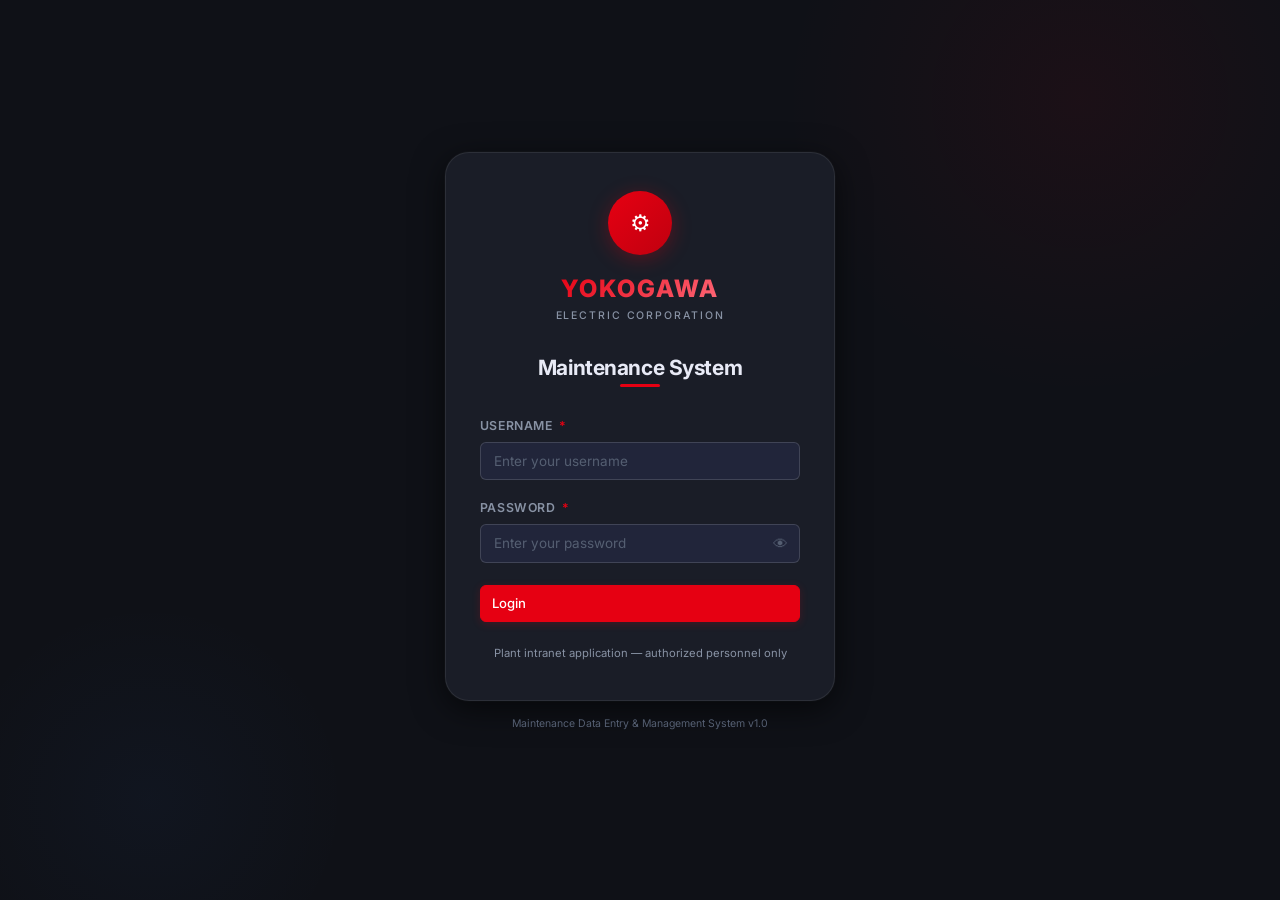
==== frontend/index.html @ 1921e908 "feat(frontend): add login, dashboard, and record form HTML pages" ====
<!DOCTYPE html>
<html lang="en">
<head>
  <meta charset="UTF-8" />
  <meta name="viewport" content="width=device-width, initial-scale=1.0" />
  <meta name="description" content="Yokogawa Maintenance Data Entry & Management System — Plant intranet login." />
  <title>Login — Yokogawa Maintenance System</title>
  <link rel="stylesheet" href="css/bootstrap.min.css" />
  <link rel="stylesheet" href="css/styles.css" />
</head>
<body>

<main class="login-page" role="main">
  <div class="login-container">
    <div class="login-card">

      <!-- Logo & Brand -->
      <div class="login-logo-area">
        <div class="login-logo-circle" aria-hidden="true">⚙</div>
        <div class="ykg-logo mb-1"><span>YOKOGAWA</span></div>
        <div class="ykg-tagline">Electric Corporation</div>
      </div>

      <!-- Form Header -->
      <h1 class="login-form-title text-center">Maintenance System</h1>
      <div class="login-divider mx-auto"></div>

      <!-- Login Form -->
      <form id="login-form" novalidate autocomplete="off">

        <div class="mb-3">
          <label for="username" class="form-label">
            Username <span class="required-star" aria-hidden="true">*</span>
          </label>
          <input
            type="text"
            id="username"
            name="username"
            class="form-control"
            placeholder="Enter your username"
            autocomplete="username"
            required
            maxlength="50"
          />
          <div id="username-error" class="field-error" role="alert"></div>
        </div>

        <div class="mb-4">
          <label for="password" class="form-label">
            Password <span class="required-star" aria-hidden="true">*</span>
          </label>
          <div class="password-wrapper">
            <input
              type="password"
              id="password"
              name="password"
              class="form-control"
              placeholder="Enter your password"
              autocomplete="current-password"
              required
            />
            <button
              type="button"
              id="toggle-password"
              class="password-toggle"
              aria-label="Toggle password visibility"
              title="Show/hide password"
            >👁</button>
          </div>
          <div id="password-error" class="field-error" role="alert"></div>
        </div>

        <button
          type="submit"
          id="btn-login"
          class="btn btn-primary-ykg w-100 py-2"
        >
          Login
        </button>

      </form>

      <!-- Footer note -->
      <p class="text-center text-muted-custom mt-4 mb-0" style="font-size: 0.75rem;">
        Plant intranet application &mdash; authorized personnel only
      </p>

    </div>

    <!-- Version footer -->
    <p class="text-center mt-3" style="font-size: 0.7rem; color: var(--color-text-dim);">
      Maintenance Data Entry &amp; Management System v1.0
    </p>
  </div>
</main>

<!-- Toast container rendered dynamically by ui.js -->
<div id="toast-container" class="toast-container" aria-live="polite"></div>

<script src="js/bootstrap.bundle.min.js"></script>
<script src="js/constants.js"></script>
<script src="js/auth.js"></script>
<script src="js/api.js"></script>
<script src="js/validators.js"></script>
<script src="js/ui.js"></script>
<script src="js/app.js"></script>
</body>
</html>
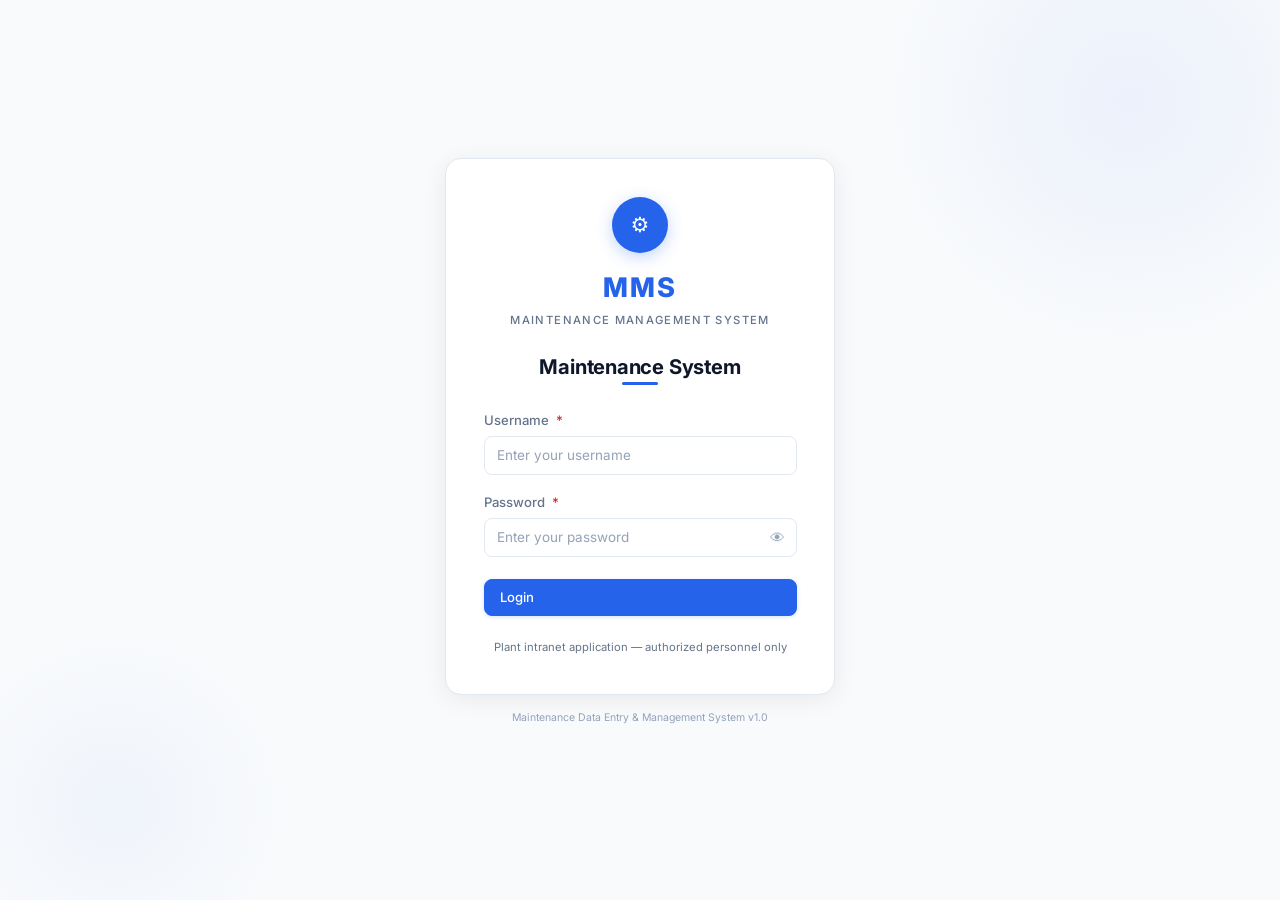
==== commit 3e96b4d1: "chore(frontend): rebrand Yokogawa references to E-LogBook and MMS" ====
--- a/frontend/index.html
+++ b/frontend/index.html
@@ -3,8 +3,8 @@
 <head>
   <meta charset="UTF-8" />
   <meta name="viewport" content="width=device-width, initial-scale=1.0" />
-  <meta name="description" content="Yokogawa Maintenance Data Entry & Management System — Plant intranet login." />
-  <title>Login — Yokogawa Maintenance System</title>
+  <meta name="description" content="E-LogBook Maintenance Data Entry & Management System — Plant intranet login." />
+  <title>Login — Maintenance Management System</title>
   <link rel="stylesheet" href="css/bootstrap.min.css" />
   <link rel="stylesheet" href="css/styles.css" />
 </head>
@@ -17,8 +17,8 @@
       <!-- Logo & Brand -->
       <div class="login-logo-area">
         <div class="login-logo-circle" aria-hidden="true">⚙</div>
-        <div class="ykg-logo mb-1"><span>YOKOGAWA</span></div>
-        <div class="ykg-tagline">Electric Corporation</div>
+        <div class="ykg-logo mb-1"><span>MMS</span></div>
+        <div class="ykg-tagline">Maintenance Management System</div>
       </div>
 
       <!-- Form Header -->
--- a/frontend/css/styles.css
+++ b/frontend/css/styles.css
@@ -0,0 +1,1187 @@
+/* frontend/css/styles.css
+ * E-LogBook Maintenance Management System — UI styles.
+ * Change 1: All "Yokogawa" brand red replaced with royal blue.
+ * Change 2: White / light background, clean modern Bootstrap-compatible design.
+ * HTML class names, IDs, and JS-facing attributes are NOT changed.
+ */
+
+/* ============================================================
+   1. GOOGLE FONTS & CSS CUSTOM PROPERTIES
+   ============================================================ */
+@import url('https://fonts.googleapis.com/css2?family=Inter:wght@300;400;500;600;700&family=Roboto+Mono:wght@400;500&display=swap');
+
+:root {
+  /* ── Brand / primary ──────────────────────────────────────── */
+  --color-primary:        #2563EB;   /* Royal blue — primary actions, active states */
+  --color-primary-dark:   #1D4ED8;   /* Darker blue — hover states */
+  --color-primary-light:  #EFF6FF;   /* Very light blue — backgrounds, row highlights */
+
+  /* ── Surfaces ─────────────────────────────────────────────── */
+  --color-surface:        #FFFFFF;   /* Page and card background */
+  --color-surface-alt:    #F8FAFC;   /* Alternate row / subtle section background */
+  --color-surface-2:      #F1F5F9;   /* Input backgrounds, section cards */
+  --color-surface-3:      #E2E8F0;   /* Deeper divider areas */
+
+  /* ── Borders ──────────────────────────────────────────────── */
+  --color-border:         #E2E8F0;   /* All borders and dividers */
+  --color-border-2:       #CBD5E1;   /* Slightly darker border variant */
+
+  /* ── Text ─────────────────────────────────────────────────── */
+  --color-text-primary:   #0F172A;   /* Headings and body text */
+  --color-text-secondary: #64748B;   /* Labels, metadata, placeholder text */
+  --color-text-dim:       #94A3B8;   /* Very muted text */
+
+  /* ── Semantic status ──────────────────────────────────────── */
+  --color-danger:         #DC2626;   /* Delete buttons, error states */
+  --color-success:        #16A34A;   /* Success toasts */
+  --color-warning:        #D97706;   /* Warning states */
+  --color-info:           #2563EB;   /* Info — same as primary */
+
+  /* Legacy aliases kept so existing inline styles referencing
+     --ykg-red, --color-bg, etc. degrade gracefully */
+  --ykg-red:              #2563EB;
+  --ykg-red-dark:         #1D4ED8;
+  --ykg-red-light:        #EFF6FF;
+  --color-bg:             #F8FAFC;
+  --color-text:           #0F172A;
+  --color-text-muted:     #64748B;
+  --color-error:          #DC2626;
+
+  /* ── Radius ───────────────────────────────────────────────── */
+  --radius-sm:  6px;
+  --radius-md:  8px;
+  --radius-lg:  12px;
+  --radius-xl:  16px;
+
+  /* ── Shadows ──────────────────────────────────────────────── */
+  --shadow-sm:  0 1px 3px rgba(0, 0, 0, 0.06);
+  --shadow-md:  0 4px 16px rgba(0, 0, 0, 0.08);
+  --shadow-lg:  0 8px 32px rgba(0, 0, 0, 0.10);
+  --shadow-red: 0 4px 20px rgba(37, 99, 235, 0.25);   /* Blue glow */
+
+  /* ── Transitions ──────────────────────────────────────────── */
+  --transition-fast: 0.15s ease;
+  --transition-med:  0.25s ease;
+}
+
+/* ============================================================
+   2. RESET & BASE
+   ============================================================ */
+*, *::before, *::after {
+  box-sizing: border-box;
+}
+
+html {
+  font-size: 15px;
+  scroll-behavior: smooth;
+}
+
+body {
+  font-family: 'Inter', system-ui, -apple-system, BlinkMacSystemFont, 'Segoe UI', sans-serif;
+  background-color: var(--color-surface-alt);
+  color: var(--color-text-primary);
+  min-height: 100vh;
+  line-height: 1.6;
+  -webkit-font-smoothing: antialiased;
+}
+
+/* ============================================================
+   3. SCROLLBAR (webkit)
+   ============================================================ */
+::-webkit-scrollbar          { width: 6px; height: 6px; }
+::-webkit-scrollbar-track    { background: var(--color-surface-alt); }
+::-webkit-scrollbar-thumb    { background: var(--color-border-2); border-radius: 3px; }
+::-webkit-scrollbar-thumb:hover { background: var(--color-text-dim); }
+
+/* ============================================================
+   4. TYPOGRAPHY
+   ============================================================ */
+h1, h2, h3, h4, h5, h6 {
+  font-weight: 600;
+  letter-spacing: -0.01em;
+  color: var(--color-text-primary);
+}
+
+.page-title {
+  font-size: 1.4rem;
+  font-weight: 700;
+  color: var(--color-text-primary);
+}
+
+.text-muted-custom {
+  color: var(--color-text-secondary) !important;
+  font-size: 0.875rem;
+}
+
+code, .mono {
+  font-family: 'Roboto Mono', monospace;
+  font-size: 0.85em;
+}
+
+/* ============================================================
+   5. BRAND / LOGO ELEMENTS
+   ============================================================ */
+/* MMS logo mark — bold, uppercase, primary blue */
+.ykg-logo {
+  font-family: 'Inter', sans-serif;
+  font-size: 1.8rem;
+  font-weight: 800;
+  letter-spacing: 0.08em;
+  color: var(--color-primary);
+  text-transform: uppercase;
+  user-select: none;
+}
+
+.ykg-logo span {
+  display: inline-block;
+  color: var(--color-primary);
+  /* Remove gradient so MMS is plain blue, not translucent */
+  background: none;
+  -webkit-text-fill-color: var(--color-primary);
+}
+
+.ykg-tagline {
+  font-size: 0.75rem;
+  letter-spacing: 0.12em;
+  text-transform: uppercase;
+  color: var(--color-text-secondary);
+  font-weight: 500;
+  margin-top: -2px;
+}
+
+.brand-accent {
+  width: 3px;
+  height: 22px;
+  background: var(--color-primary);
+  border-radius: 2px;
+  display: inline-block;
+  margin-right: 10px;
+  vertical-align: middle;
+}
+
+/* ============================================================
+   6. NAVIGATION BAR
+   ============================================================ */
+.app-navbar {
+  background: var(--color-primary);
+  border-bottom: none;
+  padding: 0 1.5rem;
+  height: 56px;
+  display: flex;
+  align-items: center;
+  justify-content: space-between;
+  position: sticky;
+  top: 0;
+  z-index: 1000;
+  box-shadow: 0 2px 8px rgba(37, 99, 235, 0.18);
+}
+
+.navbar-brand-area {
+  display: flex;
+  align-items: center;
+  gap: 12px;
+}
+
+/* Vertical divider — now white instead of red */
+.navbar-red-line {
+  width: 2px;
+  height: 28px;
+  background: rgba(255, 255, 255, 0.45);
+  border-radius: 1px;
+}
+
+.app-title {
+  font-size: 0.95rem;
+  font-weight: 700;
+  color: #FFFFFF;
+  letter-spacing: 0.01em;
+}
+
+.app-subtitle {
+  font-size: 0.7rem;
+  color: rgba(255, 255, 255, 0.75);
+  letter-spacing: 0.06em;
+  text-transform: uppercase;
+}
+
+.navbar-user-info {
+  display: flex;
+  align-items: center;
+  gap: 12px;
+}
+
+.user-badge {
+  display: flex;
+  align-items: center;
+  gap: 8px;
+  background: rgba(255, 255, 255, 0.12);
+  border: 1px solid rgba(255, 255, 255, 0.22);
+  border-radius: var(--radius-md);
+  padding: 5px 12px;
+}
+
+.user-avatar {
+  width: 28px;
+  height: 28px;
+  border-radius: 50%;
+  background: rgba(255, 255, 255, 0.25);
+  display: flex;
+  align-items: center;
+  justify-content: center;
+  font-size: 0.75rem;
+  font-weight: 700;
+  color: #FFFFFF;
+  flex-shrink: 0;
+}
+
+.user-details {
+  line-height: 1.2;
+}
+
+.user-name {
+  font-size: 0.85rem;
+  font-weight: 600;
+  color: #FFFFFF;
+  opacity: 0.95;
+}
+
+.user-role-badge {
+  font-size: 0.65rem;
+  color: rgba(255, 255, 255, 0.75);
+  text-transform: uppercase;
+  letter-spacing: 0.06em;
+}
+
+.btn-back-nav {
+  display: flex;
+  align-items: center;
+  gap: 6px;
+  color: rgba(255, 255, 255, 0.85);
+  text-decoration: none;
+  font-size: 0.875rem;
+  font-weight: 500;
+  padding: 5px 10px;
+  border-radius: var(--radius-sm);
+  transition: all var(--transition-fast);
+  border: 1px solid transparent;
+}
+
+.btn-back-nav:hover {
+  color: #FFFFFF;
+  background: rgba(255, 255, 255, 0.12);
+  border-color: rgba(255, 255, 255, 0.2);
+}
+
+/* ============================================================
+   7. BUTTONS
+   ============================================================ */
+
+/* Base overrides applied to all .btn */
+.btn {
+  border-radius: var(--radius-md);
+  font-weight: 500;
+  font-size: 0.875rem;
+  padding: 0.45rem 1rem;
+  transition: all var(--transition-fast);
+  border: 1px solid transparent;
+  display: inline-flex;
+  align-items: center;
+  gap: 6px;
+}
+
+/* Primary — royal blue */
+.btn-primary,
+.btn-primary-ykg {
+  background: var(--color-primary);
+  color: #FFFFFF;
+  border-color: var(--color-primary);
+  box-shadow: 0 1px 4px rgba(37, 99, 235, 0.18);
+}
+
+.btn-primary:hover:not(:disabled),
+.btn-primary-ykg:hover:not(:disabled) {
+  background: var(--color-primary-dark);
+  border-color: var(--color-primary-dark);
+  color: #FFFFFF;
+  transform: translateY(-1px);
+  box-shadow: 0 4px 12px rgba(37, 99, 235, 0.28);
+}
+
+.btn-primary:active,
+.btn-primary-ykg:active {
+  transform: translateY(0);
+}
+
+.btn-primary:disabled,
+.btn-primary-ykg:disabled {
+  opacity: 0.55;
+  cursor: not-allowed;
+}
+
+.btn-primary:focus-visible,
+.btn-primary-ykg:focus-visible {
+  box-shadow: 0 0 0 3px rgba(37, 99, 235, 0.25);
+  outline: none;
+}
+
+/* Outline primary */
+.btn-outline-primary {
+  color: var(--color-primary);
+  border-color: var(--color-primary);
+  background: transparent;
+}
+
+.btn-outline-primary:hover {
+  background: var(--color-primary);
+  color: #FFFFFF;
+  border-color: var(--color-primary);
+}
+
+/* Outline surface (cancel / secondary) */
+.btn-outline-surface {
+  background: transparent;
+  color: var(--color-text-secondary);
+  border-color: var(--color-border-2);
+}
+
+.btn-outline-surface:hover {
+  background: var(--color-surface-2);
+  color: var(--color-text-primary);
+  border-color: var(--color-border-2);
+}
+
+/* Danger — keep existing red */
+.btn-danger-soft {
+  background: rgba(220, 38, 38, 0.08);
+  color: var(--color-danger);
+  border-color: rgba(220, 38, 38, 0.22);
+}
+
+.btn-danger-soft:hover {
+  background: rgba(220, 38, 38, 0.16);
+  border-color: rgba(220, 38, 38, 0.38);
+  color: var(--color-danger);
+}
+
+/* Edit action */
+.btn-edit-soft {
+  background: rgba(37, 99, 235, 0.08);
+  color: var(--color-primary);
+  border-color: rgba(37, 99, 235, 0.2);
+  font-size: 0.8rem;
+}
+
+.btn-edit-soft:hover {
+  background: rgba(37, 99, 235, 0.16);
+  border-color: rgba(37, 99, 235, 0.35);
+  color: var(--color-primary-dark);
+}
+
+/* Logout — white outlined on blue navbar */
+.btn-logout {
+  background: transparent;
+  color: #FFFFFF;
+  border: 1px solid rgba(255, 255, 255, 0.5);
+  font-size: 0.82rem;
+  padding: 5px 12px;
+}
+
+.btn-logout:hover {
+  background: rgba(255, 255, 255, 0.12);
+  color: #FFFFFF;
+  border-color: rgba(255, 255, 255, 0.7);
+}
+
+/* Spinner inside button */
+.btn .spinner-border {
+  width: 14px;
+  height: 14px;
+  border-width: 2px;
+}
+
+/* Global focus ring */
+.btn:focus-visible {
+  box-shadow: 0 0 0 3px rgba(37, 99, 235, 0.25);
+  outline: none;
+}
+
+/* ============================================================
+   8. FORM CONTROLS
+   ============================================================ */
+.form-control,
+.form-select {
+  background: var(--color-surface);
+  border: 1px solid var(--color-border);
+  color: var(--color-text-primary);
+  border-radius: var(--radius-md);
+  padding: 0.55rem 0.85rem;
+  font-size: 0.9rem;
+  transition: border-color var(--transition-fast), box-shadow var(--transition-fast);
+}
+
+.form-control:focus,
+.form-select:focus {
+  background: var(--color-surface);
+  border-color: var(--color-primary);
+  color: var(--color-text-primary);
+  box-shadow: 0 0 0 3px rgba(37, 99, 235, 0.15);
+  outline: none;
+}
+
+.form-control::placeholder {
+  color: var(--color-text-dim);
+}
+
+.form-label {
+  font-size: 0.875rem;
+  font-weight: 500;
+  color: var(--color-text-secondary);
+  margin-bottom: 0.35rem;
+}
+
+.form-label .required-star {
+  color: var(--color-danger);
+  margin-left: 3px;
+}
+
+.required-star {
+  color: var(--color-danger);
+}
+
+.form-text {
+  font-size: 0.78rem;
+  color: var(--color-text-dim);
+}
+
+/* File input */
+.form-control[type="file"] {
+  padding: 0.4rem 0.85rem;
+  cursor: pointer;
+}
+
+.form-control[type="file"]::-webkit-file-upload-button {
+  background: var(--color-surface-2);
+  border: 1px solid var(--color-border);
+  color: var(--color-text-secondary);
+  padding: 4px 12px;
+  border-radius: var(--radius-sm);
+  font-size: 0.8rem;
+  cursor: pointer;
+  transition: all var(--transition-fast);
+  margin-right: 8px;
+}
+
+.form-control[type="file"]::-webkit-file-upload-button:hover {
+  background: var(--color-border);
+  color: var(--color-text-primary);
+}
+
+/* Show/hide password toggle */
+.password-wrapper {
+  position: relative;
+}
+
+.password-toggle {
+  position: absolute;
+  right: 12px;
+  top: 50%;
+  transform: translateY(-50%);
+  background: none;
+  border: none;
+  color: var(--color-text-dim);
+  cursor: pointer;
+  padding: 0;
+  line-height: 1;
+  transition: color var(--transition-fast);
+}
+
+.password-toggle:hover {
+  color: var(--color-text-secondary);
+}
+
+/* Inline validation error */
+.field-error {
+  display: none;
+  font-size: 0.78rem;
+  color: var(--color-danger);
+  margin-top: 4px;
+  animation: fadeIn var(--transition-fast);
+}
+
+.field-error.visible {
+  display: block;
+}
+
+.form-control.is-invalid,
+.form-select.is-invalid {
+  border-color: var(--color-danger) !important;
+  box-shadow: 0 0 0 3px rgba(220, 38, 38, 0.12) !important;
+}
+
+/* File info row */
+.file-info-row {
+  display: none;
+  align-items: center;
+  gap: 8px;
+  margin-top: 6px;
+  font-size: 0.8rem;
+  color: var(--color-text-secondary);
+  padding: 6px 10px;
+  background: var(--color-surface-2);
+  border-radius: var(--radius-sm);
+  border: 1px solid var(--color-border);
+}
+
+.file-info-row.visible {
+  display: flex;
+}
+
+.file-info-name {
+  font-weight: 500;
+  color: var(--color-text-primary);
+  overflow: hidden;
+  text-overflow: ellipsis;
+  white-space: nowrap;
+  max-width: 300px;
+}
+
+.file-info-size {
+  margin-left: auto;
+  flex-shrink: 0;
+  color: var(--color-text-secondary);
+}
+
+.file-warning {
+  color: var(--color-warning);
+}
+
+/* ============================================================
+   9. CARDS & PANELS
+   ============================================================ */
+.app-card {
+  background: var(--color-surface);
+  border: 1px solid var(--color-border);
+  border-radius: var(--radius-lg);
+  padding: 2rem;
+  box-shadow: var(--shadow-sm);
+}
+
+.form-card {
+  background: var(--color-surface);
+  border: 1px solid var(--color-border);
+  border-radius: var(--radius-lg);
+  padding: 2rem 2.5rem;
+  box-shadow: var(--shadow-sm);
+}
+
+.section-card {
+  background: var(--color-surface);
+  border: 1px solid var(--color-border);
+  border-radius: var(--radius-lg);
+  padding: 1.25rem 1.5rem;
+  margin-bottom: 1.25rem;
+  box-shadow: var(--shadow-sm);
+}
+
+.section-card-title {
+  font-size: 0.72rem;
+  font-weight: 700;
+  text-transform: uppercase;
+  letter-spacing: 0.1em;
+  color: var(--color-primary);
+  margin-bottom: 1rem;
+  display: flex;
+  align-items: center;
+  gap: 8px;
+}
+
+.section-card-title::after {
+  content: '';
+  flex: 1;
+  height: 1px;
+  background: var(--color-border);
+}
+
+/* ============================================================
+   10. LOGIN PAGE
+   ============================================================ */
+.login-page {
+  min-height: 100vh;
+  display: flex;
+  align-items: center;
+  justify-content: center;
+  background: var(--color-surface-alt);
+  position: relative;
+  overflow: hidden;
+}
+
+.login-page::before {
+  content: '';
+  position: absolute;
+  width: 500px;
+  height: 500px;
+  border-radius: 50%;
+  background: radial-gradient(circle, rgba(37, 99, 235, 0.06) 0%, transparent 70%);
+  top: -150px;
+  right: -100px;
+  pointer-events: none;
+}
+
+.login-page::after {
+  content: '';
+  position: absolute;
+  width: 350px;
+  height: 350px;
+  border-radius: 50%;
+  background: radial-gradient(circle, rgba(37, 99, 235, 0.04) 0%, transparent 70%);
+  bottom: -80px;
+  left: -60px;
+  pointer-events: none;
+}
+
+.login-container {
+  width: 100%;
+  max-width: 420px;
+  padding: 1rem;
+  position: relative;
+  z-index: 1;
+}
+
+.login-card {
+  background: var(--color-surface);
+  border: 1px solid var(--color-border);
+  border-radius: var(--radius-xl);
+  padding: 2.5rem;
+  box-shadow: 0 4px 24px rgba(0, 0, 0, 0.07);
+}
+
+.login-logo-area {
+  text-align: center;
+  margin-bottom: 1.75rem;
+}
+
+/* Icon circle — blue */
+.login-logo-circle {
+  width: 56px;
+  height: 56px;
+  border-radius: 50%;
+  background: var(--color-primary);
+  display: flex;
+  align-items: center;
+  justify-content: center;
+  margin: 0 auto 0.85rem;
+  box-shadow: 0 4px 16px rgba(37, 99, 235, 0.28);
+  font-size: 1.4rem;
+  color: #FFFFFF;
+}
+
+.login-app-name {
+  font-size: 1.1rem;
+  font-weight: 700;
+  color: var(--color-text-primary);
+  margin-bottom: 2px;
+}
+
+.login-form-title {
+  font-size: 1.35rem;
+  font-weight: 700;
+  color: var(--color-text-primary);
+  margin-bottom: 0.2rem;
+}
+
+/* Divider — blue */
+.login-divider {
+  width: 36px;
+  height: 3px;
+  background: var(--color-primary);
+  border-radius: 2px;
+  margin: 0 auto 1.5rem;
+}
+
+/* ============================================================
+   11. DASHBOARD / DATA TABLE
+   ============================================================ */
+.dashboard-layout {
+  min-height: calc(100vh - 56px);
+  padding: 1.5rem;
+  max-width: 1280px;
+  margin: 0 auto;
+}
+
+/* Toolbar row */
+.toolbar {
+  display: flex;
+  align-items: center;
+  gap: 12px;
+  margin-bottom: 1.25rem;
+  flex-wrap: wrap;
+  background: var(--color-surface);
+  border: 1px solid var(--color-border);
+  border-radius: 10px;
+  padding: 0.75rem 1rem;
+}
+
+.toolbar-search {
+  flex: 1;
+  min-width: 200px;
+  position: relative;
+}
+
+.toolbar-search input {
+  padding-left: 36px;
+}
+
+.toolbar-search-icon {
+  position: absolute;
+  left: 10px;
+  top: 50%;
+  transform: translateY(-50%);
+  color: var(--color-text-dim);
+  font-size: 0.9rem;
+  pointer-events: none;
+}
+
+.toolbar-filter {
+  min-width: 180px;
+}
+
+/* Records table wrapper */
+.records-table-wrapper {
+  background: var(--color-surface);
+  border: 1px solid var(--color-border);
+  border-radius: var(--radius-lg);
+  overflow: hidden;
+  box-shadow: var(--shadow-sm);
+}
+
+.records-table {
+  width: 100%;
+  border-collapse: collapse;
+  font-size: 0.875rem;
+}
+
+/* Table head — royal blue */
+.records-table thead tr {
+  background: var(--color-primary);
+}
+
+.records-table thead th {
+  padding: 0.75rem 1rem;
+  font-size: 0.8rem;
+  font-weight: 700;
+  text-transform: uppercase;
+  letter-spacing: 0.06em;
+  color: #FFFFFF;
+  white-space: nowrap;
+  border: none;
+}
+
+/* Table body */
+.records-table tbody tr {
+  border-bottom: 1px solid var(--color-border);
+  transition: background var(--transition-fast);
+}
+
+.records-table tbody tr:last-child {
+  border-bottom: none;
+}
+
+.records-table tbody tr:nth-child(even) {
+  background: var(--color-surface-alt);
+}
+
+.records-table tbody tr:hover {
+  background: var(--color-primary-light);
+}
+
+.records-table td {
+  padding: 0.75rem 1rem;
+  vertical-align: middle;
+  color: var(--color-text-primary);
+}
+
+/* Record ID badge */
+.record-id-badge {
+  font-family: 'Roboto Mono', monospace;
+  font-size: 0.78rem;
+  color: var(--color-text-secondary);
+  background: var(--color-surface-2);
+  padding: 2px 7px;
+  border-radius: var(--radius-sm);
+  border: 1px solid var(--color-border);
+}
+
+/* Type badges */
+.type-badge {
+  display: inline-flex;
+  align-items: center;
+  gap: 5px;
+  padding: 3px 10px;
+  border-radius: 99px;
+  font-size: 0.75rem;
+  font-weight: 600;
+}
+
+.type-badge-planned {
+  background: rgba(37, 99, 235, 0.10);
+  color: #1D4ED8;
+  border: 1px solid rgba(37, 99, 235, 0.20);
+}
+
+.type-badge-conducted {
+  background: rgba(22, 163, 74, 0.10);
+  color: #15803D;
+  border: 1px solid rgba(22, 163, 74, 0.20);
+}
+
+/* Attachment link */
+.attachment-link {
+  display: inline-flex;
+  align-items: center;
+  gap: 5px;
+  color: var(--color-primary);
+  text-decoration: none;
+  font-size: 0.8rem;
+  font-weight: 500;
+  padding: 3px 8px;
+  border-radius: var(--radius-sm);
+  background: rgba(37, 99, 235, 0.07);
+  transition: all var(--transition-fast);
+}
+
+.attachment-link:hover {
+  background: rgba(37, 99, 235, 0.15);
+  color: var(--color-primary-dark);
+}
+
+.attachment-dash {
+  color: var(--color-text-dim);
+}
+
+/* Action buttons */
+.actions-cell {
+  white-space: nowrap;
+}
+
+.btn-action {
+  padding: 4px 10px;
+  font-size: 0.78rem;
+  border-radius: var(--radius-sm);
+  border: 1px solid transparent;
+  cursor: pointer;
+  transition: all var(--transition-fast);
+  display: inline-flex;
+  align-items: center;
+  gap: 4px;
+  text-decoration: none;
+}
+
+.btn-action-edit {
+  background: rgba(37, 99, 235, 0.08);
+  color: var(--color-primary);
+  border-color: rgba(37, 99, 235, 0.18);
+}
+
+.btn-action-edit:hover {
+  background: rgba(37, 99, 235, 0.16);
+  color: var(--color-primary-dark);
+}
+
+.btn-action-delete {
+  background: rgba(220, 38, 38, 0.08);
+  color: var(--color-danger);
+  border-color: rgba(220, 38, 38, 0.18);
+}
+
+.btn-action-delete:hover {
+  background: rgba(220, 38, 38, 0.16);
+  color: #991B1B;
+}
+
+/* Empty state */
+.empty-state {
+  text-align: center;
+  padding: 3.5rem 2rem;
+}
+
+.empty-state-icon {
+  font-size: 2.5rem;
+  margin-bottom: 1rem;
+  opacity: 0.25;
+}
+
+.empty-state-text {
+  color: var(--color-text-secondary);
+  font-size: 0.95rem;
+  margin-bottom: 0.25rem;
+}
+
+.empty-state-subtext {
+  color: var(--color-text-dim);
+  font-size: 0.82rem;
+}
+
+/* Stats row */
+.stats-row {
+  display: flex;
+  gap: 12px;
+  margin-bottom: 1.25rem;
+  flex-wrap: wrap;
+}
+
+.stat-chip {
+  display: flex;
+  align-items: center;
+  gap: 8px;
+  background: var(--color-surface);
+  border: 1px solid var(--color-border);
+  border-radius: var(--radius-md);
+  padding: 10px 16px;
+  box-shadow: var(--shadow-sm);
+}
+
+.stat-chip-value {
+  font-size: 1.2rem;
+  font-weight: 700;
+  color: var(--color-text-primary);
+  font-family: 'Roboto Mono', monospace;
+}
+
+.stat-chip-label {
+  color: var(--color-text-secondary);
+  font-size: 0.75rem;
+  font-weight: 500;
+}
+
+/* ============================================================
+   12. FORM PAGE
+   ============================================================ */
+.form-layout {
+  min-height: calc(100vh - 56px);
+  padding: 1.5rem;
+  max-width: 900px;
+  margin: 0 auto;
+}
+
+.form-page-header {
+  margin-bottom: 1.5rem;
+}
+
+.form-page-title {
+  font-size: 1.35rem;
+  font-weight: 700;
+  color: var(--color-text-primary);
+  margin-bottom: 2px;
+}
+
+.form-page-subtitle {
+  font-size: 0.82rem;
+  color: var(--color-text-secondary);
+}
+
+/* ============================================================
+   13. TOAST NOTIFICATIONS
+   ============================================================ */
+.toast-container {
+  position: fixed;
+  bottom: 24px;
+  right: 20px;
+  top: auto;
+  z-index: 1100;
+  display: flex;
+  flex-direction: column;
+  gap: 10px;
+  pointer-events: none;
+}
+
+.app-toast {
+  background: var(--color-surface);
+  border: 1px solid var(--color-border);
+  border-radius: var(--radius-md);
+  padding: 12px 16px;
+  min-width: 280px;
+  max-width: 400px;
+  display: flex;
+  align-items: flex-start;
+  gap: 10px;
+  box-shadow: var(--shadow-md);
+  pointer-events: auto;
+  animation: toastSlideIn 0.25s ease forwards;
+  position: relative;
+  overflow: hidden;
+}
+
+.app-toast::before {
+  content: '';
+  position: absolute;
+  left: 0;
+  top: 0;
+  bottom: 0;
+  width: 4px;
+}
+
+/* Success toast */
+.app-toast-success {
+  background: #F0FDF4;
+  border-color: rgba(22, 163, 74, 0.25);
+  color: #166534;
+}
+
+.app-toast-success::before { background: var(--color-success); }
+
+/* Error toast */
+.app-toast-error {
+  background: #FEF2F2;
+  border-color: rgba(220, 38, 38, 0.25);
+  color: #991B1B;
+}
+
+.app-toast-error::before { background: var(--color-danger); }
+
+/* Info toast */
+.app-toast-info {
+  background: #EFF6FF;
+  border-color: rgba(37, 99, 235, 0.25);
+  color: #1E40AF;
+}
+
+.app-toast-info::before { background: var(--color-primary); }
+
+.toast-icon {
+  font-size: 1rem;
+  flex-shrink: 0;
+  margin-top: 1px;
+}
+
+.toast-body {
+  flex: 1;
+}
+
+.toast-message {
+  font-size: 0.875rem;
+  line-height: 1.4;
+}
+
+.toast-dismiss {
+  background: none;
+  border: none;
+  color: currentColor;
+  opacity: 0.5;
+  cursor: pointer;
+  padding: 0;
+  font-size: 0.9rem;
+  line-height: 1;
+  flex-shrink: 0;
+  transition: opacity var(--transition-fast);
+}
+
+.toast-dismiss:hover { opacity: 0.85; }
+
+.toast-fade-out {
+  animation: toastFadeOut 0.3s ease forwards;
+}
+
+/* ============================================================
+   14. MODAL OVERRIDES
+   ============================================================ */
+.modal-content {
+  background: var(--color-surface);
+  border: 1px solid var(--color-border);
+  border-radius: var(--radius-lg);
+  box-shadow: var(--shadow-lg);
+  color: var(--color-text-primary);
+}
+
+.modal-header {
+  border-bottom: 1px solid var(--color-border);
+  padding: 1.25rem 1.5rem;
+}
+
+.modal-title {
+  font-size: 1rem;
+  font-weight: 700;
+  color: var(--color-text-primary);
+}
+
+.modal-body {
+  padding: 1.25rem 1.5rem;
+  color: var(--color-text-secondary);
+  font-size: 0.9rem;
+}
+
+.modal-footer {
+  border-top: 1px solid var(--color-border);
+  padding: 1rem 1.5rem;
+}
+
+/* ============================================================
+   15. UTILITIES & ANIMATIONS
+   ============================================================ */
+@keyframes fadeIn {
+  from { opacity: 0; transform: translateY(-4px); }
+  to   { opacity: 1; transform: translateY(0); }
+}
+
+@keyframes toastSlideIn {
+  from { opacity: 0; transform: translateX(20px); }
+  to   { opacity: 1; transform: translateX(0); }
+}
+
+@keyframes toastFadeOut {
+  from { opacity: 1; transform: translateX(0); }
+  to   { opacity: 0; transform: translateX(20px); }
+}
+
+.separator {
+  height: 1px;
+  background: var(--color-border);
+  margin: 1.5rem 0;
+}
+
+/* ============================================================
+   16. RESPONSIVE BREAKPOINTS
+   ============================================================ */
+@media (max-width: 1024px) {
+  .toolbar {
+    flex-wrap: wrap;
+  }
+
+  .toolbar-search {
+    width: 100%;
+    min-width: unset;
+  }
+
+  .records-table thead th:nth-child(7),
+  .records-table tbody td:nth-child(7) {
+    display: none;
+  }
+}
+
+@media (max-width: 768px) {
+  .app-navbar {
+    padding: 0 1rem;
+  }
+
+  .dashboard-layout,
+  .form-layout {
+    padding: 1rem;
+  }
+
+  .app-card,
+  .form-card {
+    padding: 1.5rem 1.25rem;
+  }
+
+  .login-card {
+    padding: 2rem 1.5rem;
+  }
+
+  .records-table thead th:nth-child(6),
+  .records-table tbody td:nth-child(6) {
+    display: none;
+  }
+
+  .user-details {
+    display: none;
+  }
+}
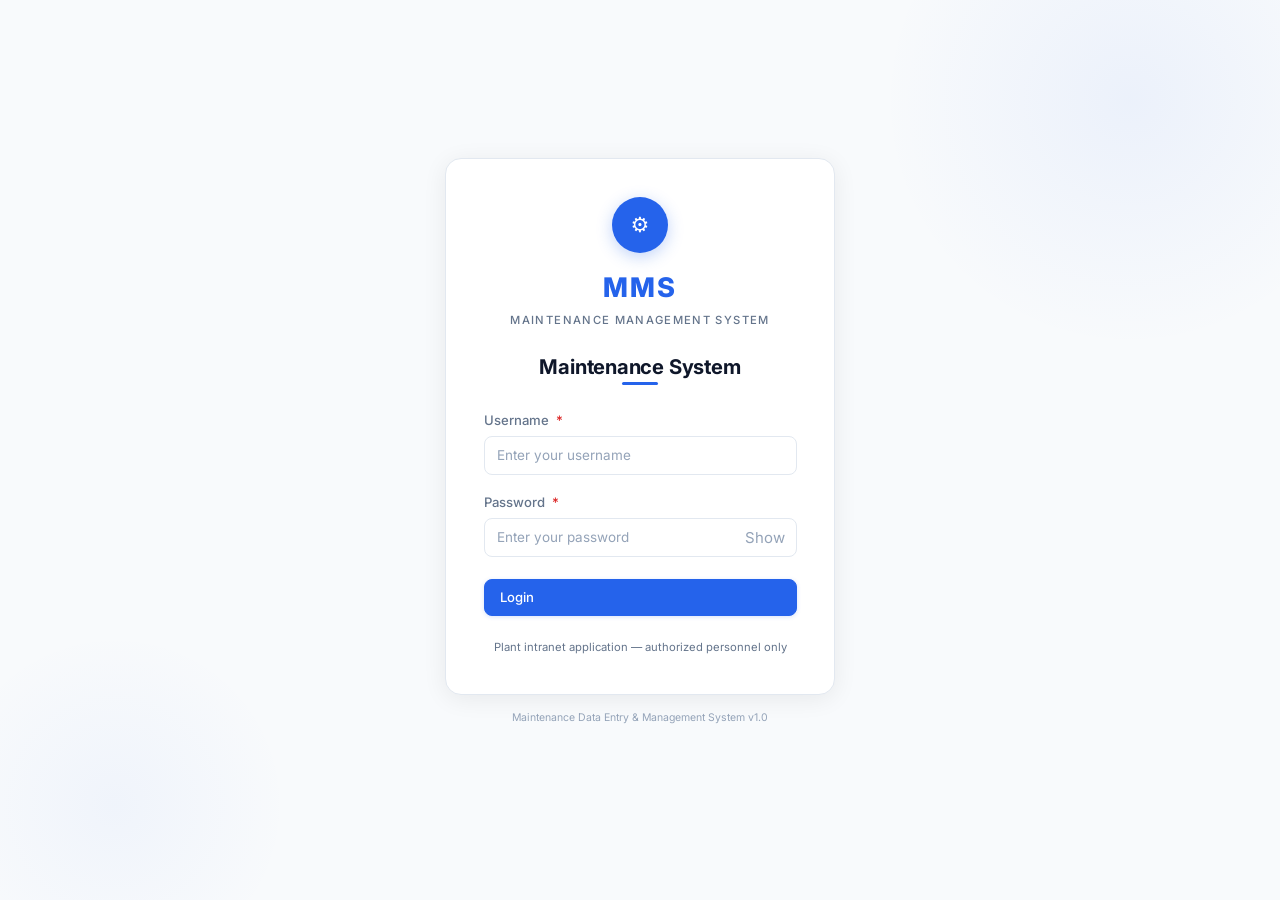
==== commit 5d0c6678: "feat(frontend): add manage-users page, record detail modal, Manage Users nav link, cursor pointer on" ====
--- a/frontend/index.html
+++ b/frontend/index.html
@@ -65,7 +65,7 @@
               class="password-toggle"
               aria-label="Toggle password visibility"
               title="Show/hide password"
-            >👁</button>
+            >Show</button>
           </div>
           <div id="password-error" class="field-error" role="alert"></div>
         </div>
--- a/frontend/css/styles.css
+++ b/frontend/css/styles.css
@@ -1185,3 +1185,70 @@
     display: none;
   }
 }
+
+/* ============================================================
+   17. ROW CLICK CURSOR (Record Detail)
+   ============================================================ */
+#records-tbody tr {
+  cursor: pointer;
+}
+
+/* ============================================================
+   18. NAVBAR TEXT LINK (Manage Users)
+   ============================================================ */
+.nav-text-link {
+  color: rgba(255, 255, 255, 0.90);
+  text-decoration: none;
+  font-size: 0.875rem;
+  font-weight: 500;
+  padding: 5px 10px;
+  border-radius: var(--radius-sm);
+  transition: background var(--transition-fast), color var(--transition-fast);
+}
+
+.nav-text-link:hover {
+  color: #FFFFFF;
+  background: rgba(255, 255, 255, 0.12);
+}
+
+.nav-text-link.active {
+  color: #FFFFFF;
+  background: rgba(255, 255, 255, 0.18);
+}
+
+/* ============================================================
+   19. RECORD DETAIL MODAL — definition list
+   ============================================================ */
+.detail-dl {
+  display: grid;
+  grid-template-columns: 180px 1fr;
+  gap: 0.55rem 1rem;
+  margin: 0;
+}
+
+.detail-dt {
+  font-size: 0.8rem;
+  font-weight: 600;
+  color: var(--color-text-secondary);
+  text-transform: uppercase;
+  letter-spacing: 0.05em;
+  align-self: start;
+  padding-top: 2px;
+}
+
+.detail-dd {
+  font-size: 0.9rem;
+  color: var(--color-text-primary);
+  margin: 0;
+  word-break: break-word;
+}
+
+@media (max-width: 560px) {
+  .detail-dl {
+    grid-template-columns: 1fr;
+    gap: 0.15rem;
+  }
+  .detail-dt {
+    margin-top: 0.65rem;
+  }
+}
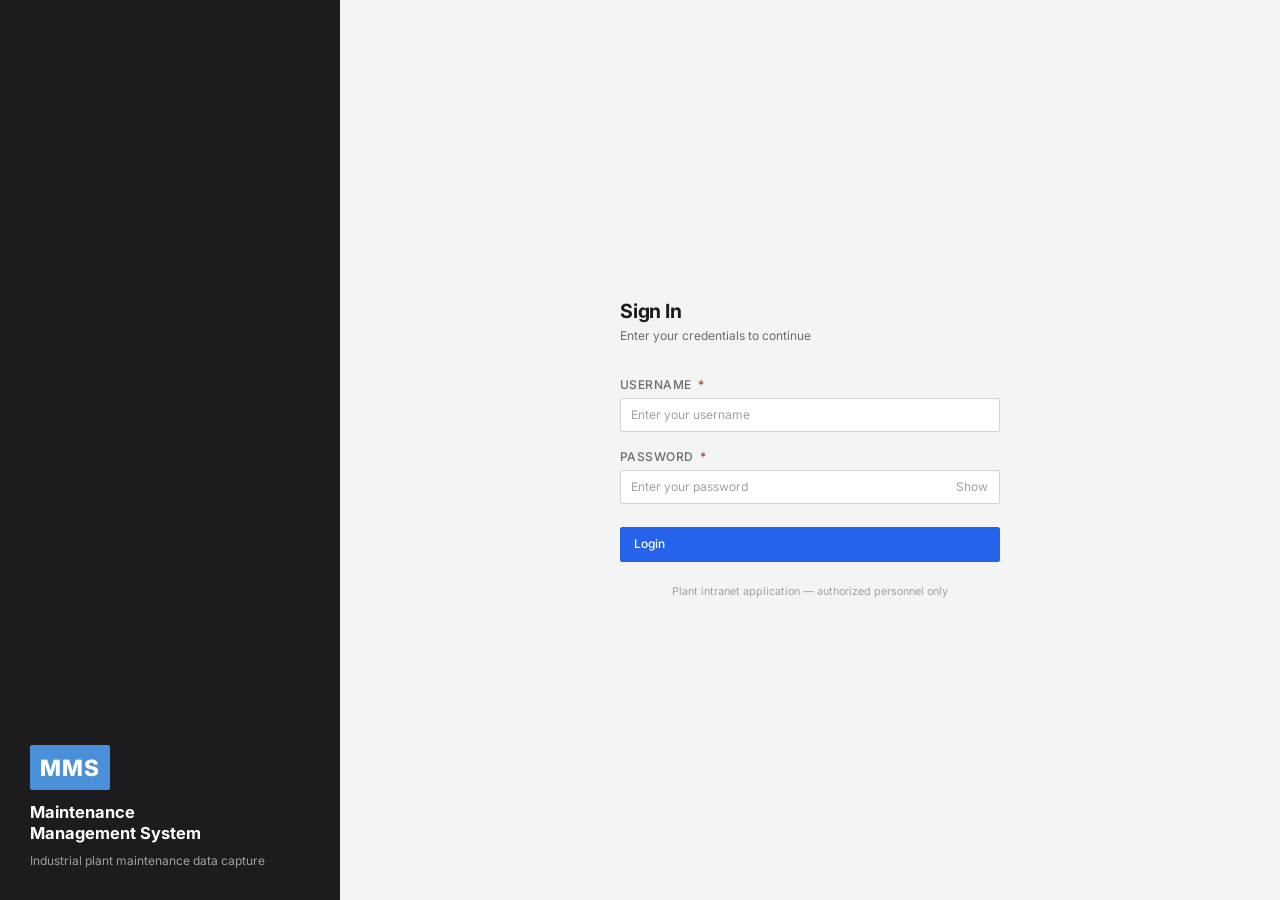
==== commit cce7616f: "Frontend: Visual redesign and UI enhancements" ====
--- a/frontend/index.html
+++ b/frontend/index.html
@@ -3,29 +3,30 @@
 <head>
   <meta charset="UTF-8" />
   <meta name="viewport" content="width=device-width, initial-scale=1.0" />
-  <meta name="description" content="E-LogBook Maintenance Data Entry & Management System — Plant intranet login." />
+  <meta name="description" content="Maintenance Data Entry &amp; Management System — plant intranet login." />
   <title>Login — Maintenance Management System</title>
   <link rel="stylesheet" href="css/bootstrap.min.css" />
   <link rel="stylesheet" href="css/styles.css" />
 </head>
 <body>
 
-<main class="login-page" role="main">
-  <div class="login-container">
-    <div class="login-card">
+<div class="login-shell" role="main">
 
-      <!-- Logo & Brand -->
-      <div class="login-logo-area">
-        <div class="login-logo-circle" aria-hidden="true">⚙</div>
-        <div class="ykg-logo mb-1"><span>MMS</span></div>
-        <div class="ykg-tagline">Maintenance Management System</div>
-      </div>
+  <!-- Left: dark brand panel -->
+  <div class="login-brand-panel" aria-hidden="true">
+    <span class="login-brand-mark">MMS</span>
+    <div class="login-brand-title">Maintenance<br>Management System</div>
+    <div class="login-brand-subtitle">Industrial plant maintenance data capture</div>
+  </div>
 
-      <!-- Form Header -->
-      <h1 class="login-form-title text-center">Maintenance System</h1>
-      <div class="login-divider mx-auto"></div>
+  <!-- Right: form panel -->
+  <div class="login-form-panel">
+    <div class="login-form-box">
 
-      <!-- Login Form -->
+      <h2>Sign In</h2>
+      <p>Enter your credentials to continue</p>
+
+      <!-- Login Form — all IDs preserved for app.js -->
       <form id="login-form" novalidate autocomplete="off">
 
         <div class="mb-3">
@@ -73,26 +74,21 @@
         <button
           type="submit"
           id="btn-login"
-          class="btn btn-primary-ykg w-100 py-2"
+          class="btn btn-primary w-100 py-2"
         >
           Login
         </button>
 
       </form>
 
-      <!-- Footer note -->
-      <p class="text-center text-muted-custom mt-4 mb-0" style="font-size: 0.75rem;">
+      <p class="text-center mt-4 mb-0" style="font-size: var(--font-size-xs); color: var(--color-text-muted);">
         Plant intranet application &mdash; authorized personnel only
       </p>
 
     </div>
+  </div>
 
-    <!-- Version footer -->
-    <p class="text-center mt-3" style="font-size: 0.7rem; color: var(--color-text-dim);">
-      Maintenance Data Entry &amp; Management System v1.0
-    </p>
-  </div>
-</main>
+</div>
 
 <!-- Toast container rendered dynamically by ui.js -->
 <div id="toast-container" class="toast-container" aria-live="polite"></div>
--- a/frontend/css/styles.css
+++ b/frontend/css/styles.css
@@ -1,67 +1,98 @@
 /* frontend/css/styles.css
- * E-LogBook Maintenance Management System — UI styles.
- * Change 1: All "Yokogawa" brand red replaced with royal blue.
- * Change 2: White / light background, clean modern Bootstrap-compatible design.
+ * Maintenance Data Entry & Management System — complete visual redesign.
+ * Industrial design language: flat, precise, high information density.
  * HTML class names, IDs, and JS-facing attributes are NOT changed.
  */
 
 /* ============================================================
    1. GOOGLE FONTS & CSS CUSTOM PROPERTIES
    ============================================================ */
-@import url('https://fonts.googleapis.com/css2?family=Inter:wght@300;400;500;600;700&family=Roboto+Mono:wght@400;500&display=swap');
+@import url('https://fonts.googleapis.com/css2?family=Inter:wght@300;400;500;600;700;800&display=swap');
 
 :root {
-  /* ── Brand / primary ──────────────────────────────────────── */
-  --color-primary:        #2563EB;   /* Royal blue — primary actions, active states */
-  --color-primary-dark:   #1D4ED8;   /* Darker blue — hover states */
-  --color-primary-light:  #EFF6FF;   /* Very light blue — backgrounds, row highlights */
-
-  /* ── Surfaces ─────────────────────────────────────────────── */
-  --color-surface:        #FFFFFF;   /* Page and card background */
-  --color-surface-alt:    #F8FAFC;   /* Alternate row / subtle section background */
-  --color-surface-2:      #F1F5F9;   /* Input backgrounds, section cards */
-  --color-surface-3:      #E2E8F0;   /* Deeper divider areas */
-
-  /* ── Borders ──────────────────────────────────────────────── */
-  --color-border:         #E2E8F0;   /* All borders and dividers */
-  --color-border-2:       #CBD5E1;   /* Slightly darker border variant */
-
-  /* ── Text ─────────────────────────────────────────────────── */
-  --color-text-primary:   #0F172A;   /* Headings and body text */
-  --color-text-secondary: #64748B;   /* Labels, metadata, placeholder text */
-  --color-text-dim:       #94A3B8;   /* Very muted text */
-
-  /* ── Semantic status ──────────────────────────────────────── */
-  --color-danger:         #DC2626;   /* Delete buttons, error states */
-  --color-success:        #16A34A;   /* Success toasts */
-  --color-warning:        #D97706;   /* Warning states */
-  --color-info:           #2563EB;   /* Info — same as primary */
-
-  /* Legacy aliases kept so existing inline styles referencing
-     --ykg-red, --color-bg, etc. degrade gracefully */
-  --ykg-red:              #2563EB;
-  --ykg-red-dark:         #1D4ED8;
-  --ykg-red-light:        #EFF6FF;
-  --color-bg:             #F8FAFC;
-  --color-text:           #0F172A;
-  --color-text-muted:     #64748B;
-  --color-error:          #DC2626;
-
-  /* ── Radius ───────────────────────────────────────────────── */
-  --radius-sm:  6px;
-  --radius-md:  8px;
-  --radius-lg:  12px;
-  --radius-xl:  16px;
-
-  /* ── Shadows ──────────────────────────────────────────────── */
-  --shadow-sm:  0 1px 3px rgba(0, 0, 0, 0.06);
-  --shadow-md:  0 4px 16px rgba(0, 0, 0, 0.08);
-  --shadow-lg:  0 8px 32px rgba(0, 0, 0, 0.10);
-  --shadow-red: 0 4px 20px rgba(37, 99, 235, 0.25);   /* Blue glow */
-
-  /* ── Transitions ──────────────────────────────────────────── */
-  --transition-fast: 0.15s ease;
-  --transition-med:  0.25s ease;
+  /* Structural */
+  --color-sidebar-bg:       #1C1C1E;   /* Near-black — sidebar background */
+  --color-sidebar-text:     #A0A0A8;   /* Muted grey — inactive nav labels */
+  --color-sidebar-active:   #FFFFFF;   /* White — active nav item text */
+  --color-sidebar-hover:    #2C2C2E;   /* Slightly lighter — hover state */
+  --color-sidebar-border:   #3A3A3C;   /* Subtle divider inside sidebar */
+  --color-sidebar-accent:   #4A90D9;   /* Steel blue — active indicator bar */
+
+  /* Page */
+  --color-page-bg:          #F4F4F5;   /* Cool light grey — main content background */
+  --color-surface:          #FFFFFF;   /* White — cards, panels, table background */
+  --color-surface-alt:      #F9F9FA;   /* Slightly off-white — alternate table rows */
+  --color-border:           #D1D1D6;   /* Grey — all borders and dividers */
+  --color-border-strong:    #A0A0A8;   /* Darker grey — section separators */
+
+  /* Typography */
+  --color-text-primary:     #1C1C1E;   /* Near-black — headings, primary content */
+  --color-text-secondary:   #6B6B72;   /* Mid grey — labels, metadata, captions */
+  --color-text-muted:       #A0A0A8;   /* Light grey — placeholder, disabled states */
+  --color-text-inverse:     #FFFFFF;   /* White — text on dark backgrounds */
+
+  /* Status */
+  --color-accent:           #2563EB;   /* Blue — primary buttons, links */
+  --color-accent-hover:     #1D4ED8;   /* Darker blue — button hover */
+  --color-accent-subtle:    #EFF6FF;   /* Very light blue — selected row bg */
+  --color-danger:           #C0392B;   /* Deep red — delete, errors */
+  --color-danger-hover:     #A93226;   /* Darker red — danger hover */
+  --color-success:          #1A7A4A;   /* Deep green — success states */
+  --color-warning:          #B7791F;   /* Amber — warning states */
+
+  /* Data table header */
+  --color-table-header-bg:  #2C2C2E;   /* Dark — table header row */
+  --color-table-header-text:#FFFFFF;   /* White — table header text */
+
+  /* Typography scale */
+  --font-family:            'Inter', 'Segoe UI', system-ui, sans-serif;
+  --font-size-xs:           0.72rem;
+  --font-size-sm:           0.8rem;
+  --font-size-base:         0.875rem;
+  --font-size-md:           0.95rem;
+  --font-size-lg:           1.1rem;
+  --font-size-xl:           1.3rem;
+
+  /* Spacing */
+  --space-xs:               0.25rem;
+  --space-sm:               0.5rem;
+  --space-md:               0.75rem;
+  --space-lg:               1.25rem;
+  --space-xl:               2rem;
+
+  /* Shape — minimal rounding */
+  --radius-sm:              2px;
+  --radius-md:              4px;
+  --radius-lg:              6px;
+
+  /* Sidebar dimensions */
+  --sidebar-width:          220px;
+  --sidebar-collapsed-width:56px;
+
+  /* Elevation — flat shadows only */
+  --shadow-card:            0 1px 3px rgba(0,0,0,0.08);
+  --shadow-panel:           0 2px 6px rgba(0,0,0,0.10);
+
+  /* Legacy aliases — so existing JS/inline references degrade gracefully */
+  --color-primary:          #2563EB;
+  --color-primary-dark:     #1D4ED8;
+  --color-primary-light:    #EFF6FF;
+  --color-surface-2:        #F4F4F5;
+  --color-surface-3:        #E5E5EA;
+  --color-border-2:         #A0A0A8;
+  --color-text-dim:         #A0A0A8;
+  --color-info:             #2563EB;
+  --color-error:            #C0392B;
+  --ykg-red:                #2563EB;
+  --ykg-red-dark:           #1D4ED8;
+  --ykg-red-light:          #EFF6FF;
+  --color-bg:               #F4F4F5;
+  --color-text:             #1C1C1E;
+  --shadow-sm:              0 1px 3px rgba(0,0,0,0.08);
+  --shadow-md:              0 2px 6px rgba(0,0,0,0.10);
+  --shadow-lg:              0 4px 12px rgba(0,0,0,0.12);
+  --transition-fast:        0.15s ease;
+  --transition-med:         0.25s ease;
 }
 
 /* ============================================================
@@ -77,11 +108,11 @@
 }
 
 body {
-  font-family: 'Inter', system-ui, -apple-system, BlinkMacSystemFont, 'Segoe UI', sans-serif;
-  background-color: var(--color-surface-alt);
-  color: var(--color-text-primary);
-  min-height: 100vh;
-  line-height: 1.6;
+  font-family: var(--font-family);
+  font-size: var(--font-size-base);
+  color: var(--color-text-primary);
+  background-color: var(--color-page-bg);
+  line-height: 1.5;
   -webkit-font-smoothing: antialiased;
 }
 
@@ -90,8 +121,8 @@
    ============================================================ */
 ::-webkit-scrollbar          { width: 6px; height: 6px; }
 ::-webkit-scrollbar-track    { background: var(--color-surface-alt); }
-::-webkit-scrollbar-thumb    { background: var(--color-border-2); border-radius: 3px; }
-::-webkit-scrollbar-thumb:hover { background: var(--color-text-dim); }
+::-webkit-scrollbar-thumb    { background: var(--color-border); border-radius: 3px; }
+::-webkit-scrollbar-thumb:hover { background: var(--color-border-strong); }
 
 /* ============================================================
    4. TYPOGRAPHY
@@ -103,213 +134,295 @@
 }
 
 .page-title {
-  font-size: 1.4rem;
+  font-size: var(--font-size-xl);
   font-weight: 700;
   color: var(--color-text-primary);
+  letter-spacing: -0.02em;
+}
+
+.section-label {
+  font-size: var(--font-size-xs);
+  font-weight: 600;
+  text-transform: uppercase;
+  letter-spacing: 0.08em;
+  color: var(--color-text-muted);
+}
+
+.meta-text {
+  font-size: var(--font-size-sm);
+  color: var(--color-text-secondary);
 }
 
 .text-muted-custom {
   color: var(--color-text-secondary) !important;
-  font-size: 0.875rem;
+  font-size: var(--font-size-sm);
 }
 
 code, .mono {
-  font-family: 'Roboto Mono', monospace;
+  font-family: 'Roboto Mono', 'Courier New', monospace;
   font-size: 0.85em;
 }
 
 /* ============================================================
-   5. BRAND / LOGO ELEMENTS
-   ============================================================ */
-/* MMS logo mark — bold, uppercase, primary blue */
-.ykg-logo {
-  font-family: 'Inter', sans-serif;
-  font-size: 1.8rem;
+   5. APP SHELL — SIDEBAR LAYOUT
+   ============================================================ */
+.app-shell {
+  display: flex;
+  min-height: 100vh;
+  background: var(--color-page-bg);
+}
+
+/* ── Sidebar ─────────────────────────────────────────────── */
+.sidebar {
+  width: var(--sidebar-width);
+  min-height: 100vh;
+  background: var(--color-sidebar-bg);
+  display: flex;
+  flex-direction: column;
+  position: fixed;
+  top: 0;
+  left: 0;
+  z-index: 100;
+  border-right: 1px solid var(--color-sidebar-border);
+}
+
+.sidebar-brand {
+  display: flex;
+  align-items: center;
+  gap: var(--space-sm);
+  padding: var(--space-lg) var(--space-md);
+  min-height: 56px;
+}
+
+.sidebar-brand-mark {
+  font-size: 0.95rem;
   font-weight: 800;
-  letter-spacing: 0.08em;
-  color: var(--color-primary);
+  letter-spacing: 0.06em;
+  color: var(--color-sidebar-active);
+  background: var(--color-sidebar-accent);
+  padding: 4px 7px;
+  border-radius: var(--radius-sm);
+  flex-shrink: 0;
+}
+
+.sidebar-brand-label {
+  font-size: var(--font-size-xs);
+  font-weight: 500;
+  color: var(--color-sidebar-text);
+  line-height: 1.3;
+  letter-spacing: 0.01em;
+}
+
+.sidebar-divider {
+  height: 1px;
+  background: var(--color-sidebar-border);
+  margin: var(--space-sm) 0;
+}
+
+.sidebar-nav {
+  flex: 1;
+  padding: var(--space-md) 0;
+  overflow-y: auto;
+}
+
+.sidebar-section-label {
+  display: block;
+  padding: var(--space-sm) var(--space-md);
+  margin-bottom: var(--space-xs);
+}
+
+.sidebar-menu {
+  list-style: none;
+  margin: 0;
+  padding: 0;
+}
+
+.sidebar-link {
+  display: flex;
+  align-items: center;
+  gap: var(--space-sm);
+  padding: var(--space-sm) var(--space-md);
+  color: var(--color-sidebar-text);
+  text-decoration: none;
+  font-size: var(--font-size-sm);
+  font-weight: 500;
+  transition: background 0.15s, color 0.15s;
+  border-left: 3px solid transparent;
+  cursor: pointer;
+}
+
+.sidebar-link:hover {
+  background: var(--color-sidebar-hover);
+  color: var(--color-sidebar-active);
+  text-decoration: none;
+}
+
+.sidebar-link.active {
+  color: var(--color-sidebar-active);
+  background: var(--color-sidebar-hover);
+  border-left-color: var(--color-sidebar-accent);
+}
+
+.sidebar-icon {
+  width: 18px;
+  text-align: center;
+  font-size: 0.9rem;
+  flex-shrink: 0;
+}
+
+.sidebar-label {
+  white-space: nowrap;
+  overflow: hidden;
+  text-overflow: ellipsis;
+}
+
+.sidebar-footer {
+  padding: var(--space-md);
+  border-top: 1px solid var(--color-sidebar-border);
+}
+
+.sidebar-user {
+  display: flex;
+  align-items: center;
+  gap: var(--space-sm);
+  margin-bottom: var(--space-sm);
+}
+
+.sidebar-user-avatar {
+  width: 30px;
+  height: 30px;
+  border-radius: var(--radius-sm);
+  background: var(--color-sidebar-accent);
+  color: #fff;
+  font-size: var(--font-size-sm);
+  font-weight: 700;
+  display: flex;
+  align-items: center;
+  justify-content: center;
+  flex-shrink: 0;
   text-transform: uppercase;
-  user-select: none;
-}
-
-.ykg-logo span {
-  display: inline-block;
-  color: var(--color-primary);
-  /* Remove gradient so MMS is plain blue, not translucent */
-  background: none;
-  -webkit-text-fill-color: var(--color-primary);
-}
-
-.ykg-tagline {
-  font-size: 0.75rem;
-  letter-spacing: 0.12em;
-  text-transform: uppercase;
-  color: var(--color-text-secondary);
+}
+
+.sidebar-user-info {
+  display: flex;
+  flex-direction: column;
+  overflow: hidden;
+}
+
+.sidebar-user-name {
+  font-size: var(--font-size-sm);
+  font-weight: 600;
+  color: var(--color-sidebar-active);
+  white-space: nowrap;
+  overflow: hidden;
+  text-overflow: ellipsis;
+}
+
+.sidebar-user-role {
+  font-size: var(--font-size-xs);
+  color: var(--color-sidebar-text);
+  white-space: nowrap;
+  overflow: hidden;
+  text-overflow: ellipsis;
+}
+
+.sidebar-logout-btn {
+  width: 100%;
+  background: transparent;
+  border: 1px solid var(--color-sidebar-border);
+  color: var(--color-sidebar-text);
+  font-size: var(--font-size-sm);
   font-weight: 500;
-  margin-top: -2px;
-}
-
-.brand-accent {
-  width: 3px;
-  height: 22px;
-  background: var(--color-primary);
-  border-radius: 2px;
-  display: inline-block;
-  margin-right: 10px;
-  vertical-align: middle;
-}
-
-/* ============================================================
-   6. NAVIGATION BAR
-   ============================================================ */
-.app-navbar {
-  background: var(--color-primary);
-  border-bottom: none;
-  padding: 0 1.5rem;
-  height: 56px;
+  padding: var(--space-sm) var(--space-md);
+  border-radius: var(--radius-sm);
+  cursor: pointer;
+  text-align: center;
+  transition: background 0.15s, color 0.15s, border-color 0.15s;
+}
+
+.sidebar-logout-btn:hover {
+  background: var(--color-danger);
+  border-color: var(--color-danger);
+  color: #fff;
+}
+
+/* ── Main Content ─────────────────────────────────────────── */
+.main-content {
+  margin-left: var(--sidebar-width);
+  flex: 1;
+  display: flex;
+  flex-direction: column;
+  min-height: 100vh;
+}
+
+/* ── Top Bar ──────────────────────────────────────────────── */
+.topbar {
+  height: 48px;
+  background: var(--color-surface);
+  border-bottom: 1px solid var(--color-border);
   display: flex;
   align-items: center;
   justify-content: space-between;
+  padding: 0 var(--space-xl);
   position: sticky;
   top: 0;
-  z-index: 1000;
-  box-shadow: 0 2px 8px rgba(37, 99, 235, 0.18);
-}
-
-.navbar-brand-area {
-  display: flex;
-  align-items: center;
-  gap: 12px;
-}
-
-/* Vertical divider — now white instead of red */
-.navbar-red-line {
-  width: 2px;
-  height: 28px;
-  background: rgba(255, 255, 255, 0.45);
-  border-radius: 1px;
-}
-
-.app-title {
-  font-size: 0.95rem;
-  font-weight: 700;
-  color: #FFFFFF;
+  z-index: 50;
+}
+
+.topbar-title {
+  font-size: var(--font-size-md);
+  font-weight: 600;
+  color: var(--color-text-primary);
+}
+
+.topbar-meta {
+  font-size: var(--font-size-sm);
+  color: var(--color-text-secondary);
+}
+
+/* ── Page Content ─────────────────────────────────────────── */
+.page-content {
+  padding: var(--space-xl);
+  flex: 1;
+}
+
+/* ============================================================
+   6. BUTTONS
+   ============================================================ */
+.btn {
+  border-radius: var(--radius-sm);
+  font-size: var(--font-size-sm);
+  font-weight: 500;
+  padding: 0.38rem 0.85rem;
   letter-spacing: 0.01em;
-}
-
-.app-subtitle {
-  font-size: 0.7rem;
-  color: rgba(255, 255, 255, 0.75);
-  letter-spacing: 0.06em;
-  text-transform: uppercase;
-}
-
-.navbar-user-info {
-  display: flex;
-  align-items: center;
-  gap: 12px;
-}
-
-.user-badge {
-  display: flex;
-  align-items: center;
-  gap: 8px;
-  background: rgba(255, 255, 255, 0.12);
-  border: 1px solid rgba(255, 255, 255, 0.22);
-  border-radius: var(--radius-md);
-  padding: 5px 12px;
-}
-
-.user-avatar {
-  width: 28px;
-  height: 28px;
-  border-radius: 50%;
-  background: rgba(255, 255, 255, 0.25);
-  display: flex;
-  align-items: center;
-  justify-content: center;
-  font-size: 0.75rem;
-  font-weight: 700;
-  color: #FFFFFF;
-  flex-shrink: 0;
-}
-
-.user-details {
-  line-height: 1.2;
-}
-
-.user-name {
-  font-size: 0.85rem;
-  font-weight: 600;
-  color: #FFFFFF;
-  opacity: 0.95;
-}
-
-.user-role-badge {
-  font-size: 0.65rem;
-  color: rgba(255, 255, 255, 0.75);
-  text-transform: uppercase;
-  letter-spacing: 0.06em;
-}
-
-.btn-back-nav {
-  display: flex;
+  transition: background 0.15s, border-color 0.15s, color 0.15s;
+  box-shadow: none;
+  display: inline-flex;
   align-items: center;
   gap: 6px;
-  color: rgba(255, 255, 255, 0.85);
-  text-decoration: none;
-  font-size: 0.875rem;
-  font-weight: 500;
-  padding: 5px 10px;
-  border-radius: var(--radius-sm);
-  transition: all var(--transition-fast);
   border: 1px solid transparent;
 }
 
-.btn-back-nav:hover {
-  color: #FFFFFF;
-  background: rgba(255, 255, 255, 0.12);
-  border-color: rgba(255, 255, 255, 0.2);
-}
-
-/* ============================================================
-   7. BUTTONS
-   ============================================================ */
-
-/* Base overrides applied to all .btn */
-.btn {
-  border-radius: var(--radius-md);
-  font-weight: 500;
-  font-size: 0.875rem;
-  padding: 0.45rem 1rem;
-  transition: all var(--transition-fast);
-  border: 1px solid transparent;
-  display: inline-flex;
-  align-items: center;
-  gap: 6px;
-}
-
-/* Primary — royal blue */
+.btn:focus,
+.btn:focus-visible {
+  box-shadow: 0 0 0 2px rgba(37, 99, 235, 0.3);
+  outline: none;
+}
+
+/* Primary */
 .btn-primary,
 .btn-primary-ykg {
-  background: var(--color-primary);
-  color: #FFFFFF;
-  border-color: var(--color-primary);
-  box-shadow: 0 1px 4px rgba(37, 99, 235, 0.18);
+  background: var(--color-accent);
+  border-color: var(--color-accent);
+  color: #fff;
+  border-radius: var(--radius-sm);
 }
 
 .btn-primary:hover:not(:disabled),
 .btn-primary-ykg:hover:not(:disabled) {
-  background: var(--color-primary-dark);
-  border-color: var(--color-primary-dark);
-  color: #FFFFFF;
-  transform: translateY(-1px);
-  box-shadow: 0 4px 12px rgba(37, 99, 235, 0.28);
-}
-
-.btn-primary:active,
-.btn-primary-ykg:active {
-  transform: translateY(0);
+  background: var(--color-accent-hover);
+  border-color: var(--color-accent-hover);
+  color: #fff;
 }
 
 .btn-primary:disabled,
@@ -318,78 +431,62 @@
   cursor: not-allowed;
 }
 
-.btn-primary:focus-visible,
-.btn-primary-ykg:focus-visible {
-  box-shadow: 0 0 0 3px rgba(37, 99, 235, 0.25);
-  outline: none;
-}
-
-/* Outline primary */
-.btn-outline-primary {
-  color: var(--color-primary);
-  border-color: var(--color-primary);
-  background: transparent;
-}
-
-.btn-outline-primary:hover {
-  background: var(--color-primary);
-  color: #FFFFFF;
-  border-color: var(--color-primary);
-}
-
-/* Outline surface (cancel / secondary) */
+/* Secondary */
+.btn-secondary {
+  background: var(--color-surface);
+  border: 1px solid var(--color-border-strong);
+  color: var(--color-text-primary);
+}
+
+.btn-secondary:hover {
+  background: var(--color-surface-alt);
+}
+
+/* Danger */
+.btn-danger,
+.btn-danger-soft {
+  background: var(--color-danger);
+  border-color: var(--color-danger);
+  color: #fff;
+}
+
+.btn-danger:hover,
+.btn-danger-soft:hover {
+  background: var(--color-danger-hover);
+  border-color: var(--color-danger-hover);
+  color: #fff;
+}
+
+/* Outline variants */
+.btn-outline-secondary,
 .btn-outline-surface {
   background: transparent;
+  border: 1px solid var(--color-border-strong);
   color: var(--color-text-secondary);
-  border-color: var(--color-border-2);
-}
-
+}
+
+.btn-outline-secondary:hover,
 .btn-outline-surface:hover {
-  background: var(--color-surface-2);
-  color: var(--color-text-primary);
-  border-color: var(--color-border-2);
-}
-
-/* Danger — keep existing red */
-.btn-danger-soft {
-  background: rgba(220, 38, 38, 0.08);
-  color: var(--color-danger);
-  border-color: rgba(220, 38, 38, 0.22);
-}
-
-.btn-danger-soft:hover {
-  background: rgba(220, 38, 38, 0.16);
-  border-color: rgba(220, 38, 38, 0.38);
-  color: var(--color-danger);
-}
-
-/* Edit action */
-.btn-edit-soft {
-  background: rgba(37, 99, 235, 0.08);
-  color: var(--color-primary);
-  border-color: rgba(37, 99, 235, 0.2);
-  font-size: 0.8rem;
-}
-
-.btn-edit-soft:hover {
-  background: rgba(37, 99, 235, 0.16);
-  border-color: rgba(37, 99, 235, 0.35);
-  color: var(--color-primary-dark);
-}
-
-/* Logout — white outlined on blue navbar */
-.btn-logout {
+  background: var(--color-surface-alt);
+  color: var(--color-text-primary);
+}
+
+.btn-outline-primary {
+  color: var(--color-accent);
+  border-color: var(--color-accent);
   background: transparent;
-  color: #FFFFFF;
-  border: 1px solid rgba(255, 255, 255, 0.5);
-  font-size: 0.82rem;
-  padding: 5px 12px;
-}
-
-.btn-logout:hover {
-  background: rgba(255, 255, 255, 0.12);
-  color: #FFFFFF;
-  border-color: rgba(255, 255, 255, 0.7);
+}
+
+.btn-outline-primary:hover {
+  background: var(--color-accent);
+  color: #fff;
+  border-color: var(--color-accent);
+}
+
+/* Sizes */
+.btn-sm {
+  padding: 0.25rem 0.6rem;
+  font-size: var(--font-size-xs);
 }
 
 /* Spinner inside button */
@@ -399,44 +496,30 @@
   border-width: 2px;
 }
 
-/* Global focus ring */
-.btn:focus-visible {
-  box-shadow: 0 0 0 3px rgba(37, 99, 235, 0.25);
-  outline: none;
-}
-
-/* ============================================================
-   8. FORM CONTROLS
-   ============================================================ */
-.form-control,
-.form-select {
-  background: var(--color-surface);
-  border: 1px solid var(--color-border);
-  color: var(--color-text-primary);
-  border-radius: var(--radius-md);
-  padding: 0.55rem 0.85rem;
-  font-size: 0.9rem;
-  transition: border-color var(--transition-fast), box-shadow var(--transition-fast);
-}
-
-.form-control:focus,
-.form-select:focus {
-  background: var(--color-surface);
-  border-color: var(--color-primary);
-  color: var(--color-text-primary);
-  box-shadow: 0 0 0 3px rgba(37, 99, 235, 0.15);
-  outline: none;
-}
-
-.form-control::placeholder {
-  color: var(--color-text-dim);
-}
-
+/* Edit action (legacy) */
+.btn-edit-soft {
+  background: rgba(37, 99, 235, 0.08);
+  color: var(--color-accent);
+  border-color: rgba(37, 99, 235, 0.2);
+  font-size: var(--font-size-sm);
+}
+
+.btn-edit-soft:hover {
+  background: rgba(37, 99, 235, 0.16);
+  border-color: rgba(37, 99, 235, 0.35);
+  color: var(--color-accent-hover);
+}
+
+/* ============================================================
+   7. FORM CONTROLS
+   ============================================================ */
 .form-label {
-  font-size: 0.875rem;
+  font-size: var(--font-size-sm);
   font-weight: 500;
   color: var(--color-text-secondary);
-  margin-bottom: 0.35rem;
+  margin-bottom: 0.3rem;
+  text-transform: uppercase;
+  letter-spacing: 0.04em;
 }
 
 .form-label .required-star {
@@ -448,26 +531,68 @@
   color: var(--color-danger);
 }
 
+.form-control,
+.form-select {
+  border: 1px solid var(--color-border);
+  border-radius: var(--radius-sm);
+  background: var(--color-surface);
+  color: var(--color-text-primary);
+  font-size: var(--font-size-base);
+  padding: 0.4rem 0.65rem;
+  transition: border-color 0.15s, box-shadow 0.15s;
+  font-family: var(--font-family);
+}
+
+.form-control:focus,
+.form-select:focus {
+  border-color: var(--color-accent);
+  box-shadow: 0 0 0 2px rgba(37, 99, 235, 0.15);
+  outline: none;
+  background: var(--color-surface);
+  color: var(--color-text-primary);
+}
+
+.form-control::placeholder {
+  color: var(--color-text-muted);
+  font-size: var(--font-size-sm);
+}
+
+.form-control.is-invalid,
+.form-select.is-invalid {
+  border-color: var(--color-danger) !important;
+  box-shadow: 0 0 0 2px rgba(192, 57, 43, 0.12) !important;
+}
+
+.invalid-feedback {
+  font-size: var(--font-size-xs);
+  color: var(--color-danger);
+  margin-top: 0.2rem;
+}
+
+textarea.form-control {
+  resize: vertical;
+  min-height: 80px;
+}
+
 .form-text {
-  font-size: 0.78rem;
-  color: var(--color-text-dim);
+  font-size: var(--font-size-xs);
+  color: var(--color-text-muted);
 }
 
 /* File input */
 .form-control[type="file"] {
-  padding: 0.4rem 0.85rem;
+  padding: 0.4rem 0.65rem;
   cursor: pointer;
 }
 
 .form-control[type="file"]::-webkit-file-upload-button {
-  background: var(--color-surface-2);
+  background: var(--color-surface-alt);
   border: 1px solid var(--color-border);
   color: var(--color-text-secondary);
   padding: 4px 12px;
   border-radius: var(--radius-sm);
-  font-size: 0.8rem;
+  font-size: var(--font-size-sm);
   cursor: pointer;
-  transition: all var(--transition-fast);
   margin-right: 8px;
 }
 
@@ -476,7 +601,7 @@
   color: var(--color-text-primary);
 }
 
-/* Show/hide password toggle */
+/* Password toggle */
 .password-wrapper {
   position: relative;
 }
@@ -488,34 +613,28 @@
   transform: translateY(-50%);
   background: none;
   border: none;
-  color: var(--color-text-dim);
+  color: var(--color-text-muted);
   cursor: pointer;
   padding: 0;
   line-height: 1;
-  transition: color var(--transition-fast);
+  font-size: var(--font-size-sm);
+  transition: color 0.15s;
 }
 
 .password-toggle:hover {
   color: var(--color-text-secondary);
 }
 
-/* Inline validation error */
+/* Field error */
 .field-error {
   display: none;
-  font-size: 0.78rem;
+  font-size: var(--font-size-xs);
   color: var(--color-danger);
-  margin-top: 4px;
-  animation: fadeIn var(--transition-fast);
+  margin-top: 0.2rem;
 }
 
 .field-error.visible {
   display: block;
-}
-
-.form-control.is-invalid,
-.form-select.is-invalid {
-  border-color: var(--color-danger) !important;
-  box-shadow: 0 0 0 3px rgba(220, 38, 38, 0.12) !important;
 }
 
 /* File info row */
@@ -524,10 +643,10 @@
   align-items: center;
   gap: 8px;
   margin-top: 6px;
-  font-size: 0.8rem;
+  font-size: var(--font-size-sm);
   color: var(--color-text-secondary);
   padding: 6px 10px;
-  background: var(--color-surface-2);
+  background: var(--color-surface-alt);
   border-radius: var(--radius-sm);
   border: 1px solid var(--color-border);
 }
@@ -553,43 +672,59 @@
 
 .file-warning {
   color: var(--color-warning);
-}
-
-/* ============================================================
-   9. CARDS & PANELS
-   ============================================================ */
-.app-card {
+  font-size: var(--font-size-xs);
+}
+
+/* ============================================================
+   8. PANELS / CARDS
+   ============================================================ */
+.panel {
   background: var(--color-surface);
   border: 1px solid var(--color-border);
-  border-radius: var(--radius-lg);
-  padding: 2rem;
-  box-shadow: var(--shadow-sm);
-}
-
-.form-card {
-  background: var(--color-surface);
-  border: 1px solid var(--color-border);
-  border-radius: var(--radius-lg);
-  padding: 2rem 2.5rem;
-  box-shadow: var(--shadow-sm);
-}
-
+  border-radius: var(--radius-md);
+  box-shadow: var(--shadow-card);
+}
+
+.panel-header {
+  display: flex;
+  align-items: center;
+  justify-content: space-between;
+  padding: var(--space-md) var(--space-lg);
+  border-bottom: 1px solid var(--color-border);
+  background: var(--color-surface-alt);
+}
+
+.panel-header-title {
+  font-size: var(--font-size-base);
+  font-weight: 600;
+  color: var(--color-text-primary);
+  text-transform: uppercase;
+  letter-spacing: 0.04em;
+}
+
+.panel-body {
+  padding: var(--space-lg);
+}
+
+/* Legacy cards — mapped to new panel aesthetic */
+.app-card,
+.form-card,
 .section-card {
   background: var(--color-surface);
   border: 1px solid var(--color-border);
-  border-radius: var(--radius-lg);
-  padding: 1.25rem 1.5rem;
-  margin-bottom: 1.25rem;
-  box-shadow: var(--shadow-sm);
+  border-radius: var(--radius-md);
+  padding: var(--space-lg);
+  box-shadow: var(--shadow-card);
+  margin-bottom: var(--space-lg);
 }
 
 .section-card-title {
-  font-size: 0.72rem;
+  font-size: var(--font-size-xs);
   font-weight: 700;
   text-transform: uppercase;
   letter-spacing: 0.1em;
-  color: var(--color-primary);
-  margin-bottom: 1rem;
+  color: var(--color-text-muted);
+  margin-bottom: var(--space-lg);
   display: flex;
   align-items: center;
   gap: 8px;
@@ -603,122 +738,32 @@
 }
 
 /* ============================================================
-   10. LOGIN PAGE
-   ============================================================ */
-.login-page {
-  min-height: 100vh;
-  display: flex;
-  align-items: center;
-  justify-content: center;
-  background: var(--color-surface-alt);
-  position: relative;
-  overflow: hidden;
-}
-
-.login-page::before {
-  content: '';
-  position: absolute;
-  width: 500px;
-  height: 500px;
-  border-radius: 50%;
-  background: radial-gradient(circle, rgba(37, 99, 235, 0.06) 0%, transparent 70%);
-  top: -150px;
-  right: -100px;
-  pointer-events: none;
-}
-
-.login-page::after {
-  content: '';
-  position: absolute;
-  width: 350px;
-  height: 350px;
-  border-radius: 50%;
-  background: radial-gradient(circle, rgba(37, 99, 235, 0.04) 0%, transparent 70%);
-  bottom: -80px;
-  left: -60px;
-  pointer-events: none;
-}
-
-.login-container {
-  width: 100%;
-  max-width: 420px;
-  padding: 1rem;
-  position: relative;
-  z-index: 1;
-}
-
-.login-card {
+   9. TOOLBAR / FILTER ROW
+   ============================================================ */
+.toolbar {
+  display: flex;
+  align-items: center;
+  gap: var(--space-md);
+  padding: var(--space-md) var(--space-lg);
   background: var(--color-surface);
   border: 1px solid var(--color-border);
-  border-radius: var(--radius-xl);
-  padding: 2.5rem;
-  box-shadow: 0 4px 24px rgba(0, 0, 0, 0.07);
-}
-
-.login-logo-area {
-  text-align: center;
-  margin-bottom: 1.75rem;
-}
-
-/* Icon circle — blue */
-.login-logo-circle {
-  width: 56px;
-  height: 56px;
-  border-radius: 50%;
-  background: var(--color-primary);
-  display: flex;
-  align-items: center;
-  justify-content: center;
-  margin: 0 auto 0.85rem;
-  box-shadow: 0 4px 16px rgba(37, 99, 235, 0.28);
-  font-size: 1.4rem;
-  color: #FFFFFF;
-}
-
-.login-app-name {
-  font-size: 1.1rem;
-  font-weight: 700;
-  color: var(--color-text-primary);
-  margin-bottom: 2px;
-}
-
-.login-form-title {
-  font-size: 1.35rem;
-  font-weight: 700;
-  color: var(--color-text-primary);
-  margin-bottom: 0.2rem;
-}
-
-/* Divider — blue */
-.login-divider {
-  width: 36px;
-  height: 3px;
-  background: var(--color-primary);
-  border-radius: 2px;
-  margin: 0 auto 1.5rem;
-}
-
-/* ============================================================
-   11. DASHBOARD / DATA TABLE
-   ============================================================ */
-.dashboard-layout {
-  min-height: calc(100vh - 56px);
-  padding: 1.5rem;
-  max-width: 1280px;
-  margin: 0 auto;
-}
-
-/* Toolbar row */
-.toolbar {
-  display: flex;
-  align-items: center;
-  gap: 12px;
-  margin-bottom: 1.25rem;
+  border-radius: var(--radius-md);
+  margin-bottom: var(--space-lg);
   flex-wrap: wrap;
-  background: var(--color-surface);
-  border: 1px solid var(--color-border);
-  border-radius: 10px;
-  padding: 0.75rem 1rem;
+}
+
+.toolbar-left {
+  display: flex;
+  align-items: center;
+  gap: var(--space-md);
+  flex: 1;
+}
+
+.toolbar-right {
+  display: flex;
+  align-items: center;
+  gap: var(--space-sm);
+  flex-shrink: 0;
 }
 
 .toolbar-search {
@@ -736,7 +781,7 @@
   left: 10px;
   top: 50%;
   transform: translateY(-50%);
-  color: var(--color-text-dim);
+  color: var(--color-text-muted);
   font-size: 0.9rem;
   pointer-events: none;
 }
@@ -745,93 +790,152 @@
   min-width: 180px;
 }
 
-/* Records table wrapper */
+.toolbar .form-control,
+.toolbar .form-select {
+  font-size: var(--font-size-sm);
+  padding: 0.35rem 0.6rem;
+  height: 34px;
+}
+
+/* ============================================================
+   10. DATA TABLE
+   ============================================================ */
+.table-wrapper,
 .records-table-wrapper {
+  border: 1px solid var(--color-border);
+  border-radius: var(--radius-md);
+  overflow: hidden;
   background: var(--color-surface);
-  border: 1px solid var(--color-border);
-  border-radius: var(--radius-lg);
-  overflow: hidden;
-  box-shadow: var(--shadow-sm);
-}
-
+  box-shadow: var(--shadow-card);
+}
+
+.table,
 .records-table {
+  margin-bottom: 0;
+  font-size: var(--font-size-sm);
+  border-collapse: collapse;
   width: 100%;
-  border-collapse: collapse;
-  font-size: 0.875rem;
-}
-
-/* Table head — royal blue */
+}
+
+.table thead tr,
 .records-table thead tr {
-  background: var(--color-primary);
-}
-
+  background: var(--color-table-header-bg);
+}
+
+.table thead th,
 .records-table thead th {
-  padding: 0.75rem 1rem;
-  font-size: 0.8rem;
-  font-weight: 700;
+  color: var(--color-table-header-text);
+  font-size: var(--font-size-xs);
+  font-weight: 600;
   text-transform: uppercase;
-  letter-spacing: 0.06em;
-  color: #FFFFFF;
+  letter-spacing: 0.07em;
+  padding: 0.6rem 0.85rem;
+  border: none;
   white-space: nowrap;
-  border: none;
-}
-
-/* Table body */
-.records-table tbody tr {
+}
+
+.table tbody td,
+.records-table td {
+  padding: 0.6rem 0.85rem;
   border-bottom: 1px solid var(--color-border);
-  transition: background var(--transition-fast);
-}
-
-.records-table tbody tr:last-child {
+  vertical-align: middle;
+  color: var(--color-text-primary);
+}
+
+.table tbody tr:last-child td,
+.records-table tbody tr:last-child td {
   border-bottom: none;
 }
 
+.table tbody tr:nth-child(even),
 .records-table tbody tr:nth-child(even) {
   background: var(--color-surface-alt);
 }
 
+.table tbody tr:hover,
 .records-table tbody tr:hover {
-  background: var(--color-primary-light);
-}
-
-.records-table td {
-  padding: 0.75rem 1rem;
-  vertical-align: middle;
-  color: var(--color-text-primary);
+  background: var(--color-accent-subtle);
+  cursor: pointer;
+}
+
+.table tbody tr.selected {
+  background: var(--color-accent-subtle);
+  border-left: 3px solid var(--color-accent);
 }
 
 /* Record ID badge */
 .record-id-badge {
-  font-family: 'Roboto Mono', monospace;
-  font-size: 0.78rem;
+  font-family: 'Roboto Mono', 'Courier New', monospace;
+  font-size: var(--font-size-xs);
   color: var(--color-text-secondary);
-  background: var(--color-surface-2);
+  background: var(--color-surface-alt);
   padding: 2px 7px;
   border-radius: var(--radius-sm);
   border: 1px solid var(--color-border);
 }
 
-/* Type badges */
+/* ============================================================
+   11. BADGES & STATUS INDICATORS
+   ============================================================ */
+
+/* New canonical badge classes */
+.badge-type {
+  display: inline-block;
+  font-size: var(--font-size-xs);
+  font-weight: 600;
+  padding: 0.2rem 0.5rem;
+  border-radius: var(--radius-sm);
+  text-transform: uppercase;
+  letter-spacing: 0.05em;
+}
+
+.badge-planned {
+  background: #EFF6FF;
+  color: #1D4ED8;
+  border: 1px solid #BFDBFE;
+}
+
+.badge-conducted {
+  background: #F0FDF4;
+  color: #15803D;
+  border: 1px solid #BBF7D0;
+}
+
+/* Legacy badge classes — preserved for ui.js compatibility */
 .type-badge {
   display: inline-flex;
   align-items: center;
-  gap: 5px;
-  padding: 3px 10px;
-  border-radius: 99px;
-  font-size: 0.75rem;
+  gap: 4px;
+  font-size: var(--font-size-xs);
   font-weight: 600;
+  padding: 0.2rem 0.5rem;
+  border-radius: var(--radius-sm);
+  text-transform: uppercase;
+  letter-spacing: 0.05em;
 }
 
 .type-badge-planned {
-  background: rgba(37, 99, 235, 0.10);
+  background: #EFF6FF;
   color: #1D4ED8;
-  border: 1px solid rgba(37, 99, 235, 0.20);
+  border: 1px solid #BFDBFE;
 }
 
 .type-badge-conducted {
-  background: rgba(22, 163, 74, 0.10);
+  background: #F0FDF4;
   color: #15803D;
-  border: 1px solid rgba(22, 163, 74, 0.20);
+  border: 1px solid #BBF7D0;
+}
+
+/* Attachment indicator */
+.attachment-indicator {
+  font-size: var(--font-size-xs);
+  color: var(--color-accent);
+  font-weight: 500;
+}
+
+.no-attachment,
+.attachment-dash {
+  color: var(--color-text-muted);
 }
 
 /* Attachment link */
@@ -839,93 +943,69 @@
   display: inline-flex;
   align-items: center;
   gap: 5px;
-  color: var(--color-primary);
+  color: var(--color-accent);
   text-decoration: none;
-  font-size: 0.8rem;
+  font-size: var(--font-size-sm);
   font-weight: 500;
-  padding: 3px 8px;
+  padding: 2px 6px;
   border-radius: var(--radius-sm);
-  background: rgba(37, 99, 235, 0.07);
-  transition: all var(--transition-fast);
+  background: rgba(37, 99, 235, 0.06);
+  transition: background 0.15s;
 }
 
 .attachment-link:hover {
-  background: rgba(37, 99, 235, 0.15);
-  color: var(--color-primary-dark);
-}
-
-.attachment-dash {
-  color: var(--color-text-dim);
-}
-
-/* Action buttons */
+  background: rgba(37, 99, 235, 0.14);
+  color: var(--color-accent-hover);
+}
+
+/* Action buttons in table */
 .actions-cell {
   white-space: nowrap;
 }
 
 .btn-action {
-  padding: 4px 10px;
-  font-size: 0.78rem;
+  padding: 3px 8px;
+  font-size: var(--font-size-xs);
   border-radius: var(--radius-sm);
   border: 1px solid transparent;
   cursor: pointer;
-  transition: all var(--transition-fast);
+  transition: background 0.15s, color 0.15s;
   display: inline-flex;
   align-items: center;
-  gap: 4px;
+  gap: 3px;
   text-decoration: none;
+  font-weight: 500;
 }
 
 .btn-action-edit {
   background: rgba(37, 99, 235, 0.08);
-  color: var(--color-primary);
+  color: var(--color-accent);
   border-color: rgba(37, 99, 235, 0.18);
 }
 
 .btn-action-edit:hover {
   background: rgba(37, 99, 235, 0.16);
-  color: var(--color-primary-dark);
+  color: var(--color-accent-hover);
 }
 
 .btn-action-delete {
-  background: rgba(220, 38, 38, 0.08);
+  background: rgba(192, 57, 43, 0.08);
   color: var(--color-danger);
-  border-color: rgba(220, 38, 38, 0.18);
+  border-color: rgba(192, 57, 43, 0.18);
 }
 
 .btn-action-delete:hover {
-  background: rgba(220, 38, 38, 0.16);
-  color: #991B1B;
-}
-
-/* Empty state */
-.empty-state {
-  text-align: center;
-  padding: 3.5rem 2rem;
-}
-
-.empty-state-icon {
-  font-size: 2.5rem;
-  margin-bottom: 1rem;
-  opacity: 0.25;
-}
-
-.empty-state-text {
-  color: var(--color-text-secondary);
-  font-size: 0.95rem;
-  margin-bottom: 0.25rem;
-}
-
-.empty-state-subtext {
-  color: var(--color-text-dim);
-  font-size: 0.82rem;
-}
-
-/* Stats row */
+  background: rgba(192, 57, 43, 0.16);
+  color: var(--color-danger-hover);
+}
+
+/* ============================================================
+   12. STATS ROW
+   ============================================================ */
 .stats-row {
   display: flex;
-  gap: 12px;
-  margin-bottom: 1.25rem;
+  gap: var(--space-md);
+  margin-bottom: var(--space-lg);
   flex-wrap: wrap;
 }
 
@@ -937,7 +1017,7 @@
   border: 1px solid var(--color-border);
   border-radius: var(--radius-md);
   padding: 10px 16px;
-  box-shadow: var(--shadow-sm);
+  box-shadow: var(--shadow-card);
 }
 
 .stat-chip-value {
@@ -949,64 +1029,91 @@
 
 .stat-chip-label {
   color: var(--color-text-secondary);
-  font-size: 0.75rem;
+  font-size: var(--font-size-xs);
   font-weight: 500;
 }
 
 /* ============================================================
-   12. FORM PAGE
-   ============================================================ */
-.form-layout {
-  min-height: calc(100vh - 56px);
-  padding: 1.5rem;
-  max-width: 900px;
-  margin: 0 auto;
-}
-
-.form-page-header {
-  margin-bottom: 1.5rem;
-}
-
-.form-page-title {
-  font-size: 1.35rem;
-  font-weight: 700;
-  color: var(--color-text-primary);
-  margin-bottom: 2px;
-}
-
-.form-page-subtitle {
-  font-size: 0.82rem;
+   13. EMPTY STATES
+   ============================================================ */
+.empty-state {
+  text-align: center;
+  padding: 3rem 2rem;
+}
+
+.empty-state-icon {
+  font-size: 2.5rem;
+  margin-bottom: 1rem;
+  opacity: 0.25;
+}
+
+.empty-state-text {
   color: var(--color-text-secondary);
-}
-
-/* ============================================================
-   13. TOAST NOTIFICATIONS
+  font-size: var(--font-size-md);
+  margin-bottom: 0.25rem;
+}
+
+.empty-state-subtext {
+  color: var(--color-text-muted);
+  font-size: var(--font-size-sm);
+}
+
+/* ============================================================
+   14. TOASTS
    ============================================================ */
 .toast-container {
   position: fixed;
-  bottom: 24px;
-  right: 20px;
-  top: auto;
+  bottom: var(--space-xl);
+  right: var(--space-xl);
   z-index: 1100;
   display: flex;
   flex-direction: column;
-  gap: 10px;
+  gap: var(--space-sm);
   pointer-events: none;
 }
 
+/* New spec toast classes */
+.toast-item {
+  min-width: 280px;
+  max-width: 380px;
+  padding: var(--space-md) var(--space-lg);
+  border-radius: var(--radius-sm);
+  font-size: var(--font-size-sm);
+  font-weight: 500;
+  box-shadow: var(--shadow-panel);
+  border-left: 3px solid transparent;
+  display: flex;
+  align-items: flex-start;
+  gap: var(--space-sm);
+  animation: slideInToast 0.2s ease;
+}
+
+.toast-success {
+  background: #F0FDF4;
+  border-left-color: var(--color-success);
+  color: #14532D;
+}
+
+.toast-error {
+  background: #FEF2F2;
+  border-left-color: var(--color-danger);
+  color: #7F1D1D;
+}
+
+/* Legacy toast classes — used by existing ui.js */
 .app-toast {
   background: var(--color-surface);
   border: 1px solid var(--color-border);
-  border-radius: var(--radius-md);
-  padding: 12px 16px;
+  border-radius: var(--radius-sm);
+  padding: var(--space-md) var(--space-lg);
   min-width: 280px;
   max-width: 400px;
   display: flex;
   align-items: flex-start;
   gap: 10px;
-  box-shadow: var(--shadow-md);
+  box-shadow: var(--shadow-panel);
   pointer-events: auto;
-  animation: toastSlideIn 0.25s ease forwards;
+  animation: slideInToast 0.2s ease;
   position: relative;
   overflow: hidden;
 }
@@ -1014,51 +1121,44 @@
 .app-toast::before {
   content: '';
   position: absolute;
-  left: 0;
-  top: 0;
-  bottom: 0;
-  width: 4px;
-}
-
-/* Success toast */
+  left: 0; top: 0; bottom: 0;
+  width: 3px;
+}
+
 .app-toast-success {
   background: #F0FDF4;
-  border-color: rgba(22, 163, 74, 0.25);
-  color: #166534;
+  border-color: rgba(26, 122, 74, 0.25);
+  color: #14532D;
 }
 
 .app-toast-success::before { background: var(--color-success); }
 
-/* Error toast */
 .app-toast-error {
   background: #FEF2F2;
-  border-color: rgba(220, 38, 38, 0.25);
-  color: #991B1B;
+  border-color: rgba(192, 57, 43, 0.25);
+  color: #7F1D1D;
 }
 
 .app-toast-error::before { background: var(--color-danger); }
 
-/* Info toast */
 .app-toast-info {
   background: #EFF6FF;
   border-color: rgba(37, 99, 235, 0.25);
   color: #1E40AF;
 }
 
-.app-toast-info::before { background: var(--color-primary); }
+.app-toast-info::before { background: var(--color-accent); }
 
 .toast-icon {
-  font-size: 1rem;
+  font-size: 0.9rem;
   flex-shrink: 0;
   margin-top: 1px;
 }
 
-.toast-body {
-  flex: 1;
-}
+.toast-body { flex: 1; }
 
 .toast-message {
-  font-size: 0.875rem;
+  font-size: var(--font-size-sm);
   line-height: 1.4;
 }
 
@@ -1072,7 +1172,7 @@
   font-size: 0.9rem;
   line-height: 1;
   flex-shrink: 0;
-  transition: opacity var(--transition-fast);
+  transition: opacity 0.15s;
 }
 
 .toast-dismiss:hover { opacity: 0.85; }
@@ -1082,49 +1182,412 @@
 }
 
 /* ============================================================
-   14. MODAL OVERRIDES
+   15. MODAL OVERRIDES
    ============================================================ */
 .modal-content {
   background: var(--color-surface);
   border: 1px solid var(--color-border);
-  border-radius: var(--radius-lg);
-  box-shadow: var(--shadow-lg);
+  border-radius: var(--radius-md);
+  box-shadow: var(--shadow-panel);
   color: var(--color-text-primary);
 }
 
 .modal-header {
   border-bottom: 1px solid var(--color-border);
-  padding: 1.25rem 1.5rem;
+  padding: var(--space-lg);
 }
 
 .modal-title {
-  font-size: 1rem;
-  font-weight: 700;
+  font-size: var(--font-size-md);
+  font-weight: 600;
   color: var(--color-text-primary);
 }
 
 .modal-body {
-  padding: 1.25rem 1.5rem;
+  padding: var(--space-lg);
   color: var(--color-text-secondary);
-  font-size: 0.9rem;
+  font-size: var(--font-size-base);
 }
 
 .modal-footer {
   border-top: 1px solid var(--color-border);
-  padding: 1rem 1.5rem;
-}
-
-/* ============================================================
-   15. UTILITIES & ANIMATIONS
+  padding: var(--space-md) var(--space-lg);
+}
+
+/* ============================================================
+   16. LOGIN PAGE
+   ============================================================ */
+.login-shell {
+  min-height: 100vh;
+  display: flex;
+  background: var(--color-page-bg);
+}
+
+.login-brand-panel {
+  width: 340px;
+  background: var(--color-sidebar-bg);
+  display: flex;
+  flex-direction: column;
+  align-items: flex-start;
+  justify-content: flex-end;
+  padding: var(--space-xl);
+  flex-shrink: 0;
+}
+
+.login-brand-mark {
+  font-size: 1.5rem;
+  font-weight: 800;
+  letter-spacing: 0.04em;
+  color: var(--color-sidebar-active);
+  background: var(--color-sidebar-accent);
+  padding: 6px 10px;
+  border-radius: var(--radius-sm);
+  display: inline-block;
+  margin-bottom: var(--space-md);
+}
+
+.login-brand-title {
+  font-size: var(--font-size-lg);
+  font-weight: 700;
+  color: var(--color-sidebar-active);
+  line-height: 1.3;
+  margin-bottom: var(--space-sm);
+}
+
+.login-brand-subtitle {
+  font-size: var(--font-size-sm);
+  color: var(--color-sidebar-text);
+  line-height: 1.5;
+}
+
+.login-form-panel {
+  flex: 1;
+  display: flex;
+  align-items: center;
+  justify-content: center;
+  padding: var(--space-xl);
+}
+
+.login-form-box {
+  width: 100%;
+  max-width: 380px;
+}
+
+.login-form-box h2 {
+  font-size: var(--font-size-xl);
+  font-weight: 700;
+  color: var(--color-text-primary);
+  margin-bottom: var(--space-xs);
+}
+
+.login-form-box p {
+  font-size: var(--font-size-sm);
+  color: var(--color-text-secondary);
+  margin-bottom: var(--space-xl);
+}
+
+/* Legacy login classes — kept to avoid breakage */
+.login-page {
+  display: none; /* replaced by login-shell */
+}
+
+/* ============================================================
+   17. FORM PAGE LAYOUT
+   ============================================================ */
+.form-layout {
+  padding: 0;
+}
+
+.form-page-header {
+  margin-bottom: var(--space-lg);
+}
+
+.form-page-title {
+  font-size: var(--font-size-xl);
+  font-weight: 700;
+  color: var(--color-text-primary);
+  margin-bottom: 2px;
+  letter-spacing: -0.02em;
+}
+
+.form-page-subtitle {
+  font-size: var(--font-size-sm);
+  color: var(--color-text-secondary);
+}
+
+/* Dashboard layout (legacy) — now handled by .page-content */
+.dashboard-layout {
+  padding: 0;
+}
+
+/* ============================================================
+   18. RECORD DETAIL — TWO-COLUMN LAYOUT
+   ============================================================ */
+.record-header-strip {
+  display: flex;
+  align-items: center;
+  justify-content: space-between;
+  padding: var(--space-md) var(--space-lg);
+  background: var(--color-surface);
+  border: 1px solid var(--color-border);
+  border-radius: var(--radius-md);
+  margin-bottom: var(--space-lg);
+}
+
+.record-header-id {
+  font-size: var(--font-size-xs);
+  font-weight: 600;
+  text-transform: uppercase;
+  letter-spacing: 0.08em;
+  color: var(--color-text-muted);
+}
+
+.record-header-equipment {
+  font-size: var(--font-size-xl);
+  font-weight: 700;
+  color: var(--color-text-primary);
+  letter-spacing: -0.02em;
+}
+
+.record-header-meta {
+  display: flex;
+  align-items: center;
+  gap: var(--space-lg);
+}
+
+/* Two-column layout */
+.detail-layout {
+  display: grid;
+  grid-template-columns: 60fr 40fr;
+  gap: var(--space-lg);
+  margin-bottom: var(--space-lg);
+}
+
+.detail-col {
+  display: flex;
+  flex-direction: column;
+  gap: var(--space-lg);
+}
+
+/* Definition grid */
+.definition-grid {
+  display: grid;
+  grid-template-columns: 160px 1fr;
+  gap: 0;
+}
+
+.definition-grid dt {
+  font-size: var(--font-size-xs);
+  font-weight: 600;
+  text-transform: uppercase;
+  letter-spacing: 0.06em;
+  color: var(--color-text-muted);
+  padding: var(--space-sm) var(--space-md) var(--space-sm) 0;
+  border-bottom: 1px solid var(--color-border);
+  display: flex;
+  align-items: center;
+}
+
+.definition-grid dd {
+  font-size: var(--font-size-base);
+  color: var(--color-text-primary);
+  padding: var(--space-sm) 0;
+  border-bottom: 1px solid var(--color-border);
+  margin: 0;
+  display: flex;
+  align-items: center;
+  word-break: break-word;
+}
+
+.definition-grid dt:last-of-type,
+.definition-grid dd:last-of-type {
+  border-bottom: none;
+}
+
+.definition-value-empty {
+  color: var(--color-text-muted);
+  font-style: italic;
+  font-size: var(--font-size-sm);
+}
+
+/* Audit trail — de-emphasized */
+.audit-trail-panel .definition-grid dt,
+.audit-trail-panel .definition-grid dd {
+  font-size: var(--font-size-xs);
+  color: var(--color-text-secondary);
+  padding-top: var(--space-xs);
+  padding-bottom: var(--space-xs);
+}
+
+/* Legacy detail classes — used by existing app.js/ui.js */
+.detail-section-card {
+  background: var(--color-surface);
+  border: 1px solid var(--color-border);
+  border-radius: var(--radius-md);
+  box-shadow: var(--shadow-card);
+  padding: var(--space-lg);
+  margin-bottom: var(--space-lg);
+}
+
+.detail-section-header {
+  display: flex;
+  align-items: center;
+  justify-content: space-between;
+  margin-bottom: var(--space-lg);
+  padding-bottom: var(--space-md);
+  border-bottom: 1px solid var(--color-border);
+}
+
+.detail-section-title {
+  font-size: var(--font-size-md);
+  font-weight: 600;
+  color: var(--color-text-primary);
+  margin: 0;
+}
+
+.detail-section-actions {
+  display: flex;
+  align-items: center;
+  gap: var(--space-sm);
+  flex-wrap: wrap;
+}
+
+/* Legacy DL grid */
+.detail-dl {
+  display: grid;
+  grid-template-columns: 160px 1fr;
+  gap: 0;
+  margin: 0;
+}
+
+.detail-dt {
+  font-size: var(--font-size-xs);
+  font-weight: 600;
+  color: var(--color-text-muted);
+  text-transform: uppercase;
+  letter-spacing: 0.06em;
+  padding: var(--space-sm) var(--space-md) var(--space-sm) 0;
+  border-bottom: 1px solid var(--color-border);
+  display: flex;
+  align-items: center;
+}
+
+.detail-dd {
+  font-size: var(--font-size-base);
+  color: var(--color-text-primary);
+  margin: 0;
+  padding: var(--space-sm) 0;
+  border-bottom: 1px solid var(--color-border);
+  word-break: break-word;
+  display: flex;
+  align-items: center;
+}
+
+@media (max-width: 560px) {
+  .detail-dl,
+  .definition-grid {
+    grid-template-columns: 1fr;
+  }
+  .detail-dt,
+  .definition-grid dt {
+    margin-top: var(--space-sm);
+    border-bottom: none;
+  }
+}
+
+/* ============================================================
+   19. CSV GRID
+   ============================================================ */
+.csv-grid {
+  font-size: var(--font-size-sm);
+  width: 100%;
+  table-layout: fixed;
+  border-collapse: collapse;
+}
+
+.csv-grid thead th {
+  background: var(--color-table-header-bg);
+  color: var(--color-table-header-text);
+  font-weight: 600;
+  text-transform: uppercase;
+  font-size: var(--font-size-xs);
+  letter-spacing: 0.06em;
+  padding: 0.5rem 0.75rem;
+  white-space: nowrap;
+  overflow: hidden;
+  text-overflow: ellipsis;
+  border: none;
+}
+
+.csv-grid tbody td {
+  padding: 0;
+  vertical-align: middle;
+  border-color: var(--color-border);
+  border-bottom: 1px solid var(--color-border);
+}
+
+.csv-grid tbody td[contenteditable="true"] {
+  padding: 0.35rem 0.5rem;
+  outline: none;
+  white-space: nowrap;
+  overflow: hidden;
+  text-overflow: ellipsis;
+}
+
+.csv-grid tbody td[contenteditable="true"]:focus {
+  background: var(--color-accent-subtle);
+  outline: 2px solid var(--color-accent);
+  outline-offset: -2px;
+  white-space: normal;
+  overflow: visible;
+}
+
+.csv-grid-wrapper {
+  overflow-x: auto;
+  overflow-y: auto;
+  max-height: 480px;
+  border: 1px solid var(--color-border);
+  border-radius: var(--radius-md);
+}
+
+/* CSV empty state */
+.csv-empty-state {
+  text-align: center;
+  padding: 2.5rem 1rem;
+  color: var(--color-text-secondary);
+}
+
+.csv-empty-state-icon {
+  font-size: 2.5rem;
+  margin-bottom: var(--space-md);
+  opacity: 0.5;
+}
+
+/* ============================================================
+   20. MISCELLANEOUS UTILITIES
+   ============================================================ */
+.separator {
+  height: 1px;
+  background: var(--color-border);
+  margin: var(--space-lg) 0;
+}
+
+/* Row click cursor */
+#records-tbody tr {
+  cursor: pointer;
+}
+
+/* ============================================================
+   21. ANIMATIONS
    ============================================================ */
 @keyframes fadeIn {
   from { opacity: 0; transform: translateY(-4px); }
   to   { opacity: 1; transform: translateY(0); }
 }
 
-@keyframes toastSlideIn {
-  from { opacity: 0; transform: translateX(20px); }
-  to   { opacity: 1; transform: translateX(0); }
+@keyframes slideInToast {
+  from { transform: translateX(20px); opacity: 0; }
+  to   { transform: translateX(0);    opacity: 1; }
 }
 
 @keyframes toastFadeOut {
@@ -1132,123 +1595,73 @@
   to   { opacity: 0; transform: translateX(20px); }
 }
 
-.separator {
-  height: 1px;
-  background: var(--color-border);
-  margin: 1.5rem 0;
-}
-
-/* ============================================================
-   16. RESPONSIVE BREAKPOINTS
-   ============================================================ */
-@media (max-width: 1024px) {
-  .toolbar {
-    flex-wrap: wrap;
+/* ============================================================
+   22. RESPONSIVE — TABLET (sidebar collapses to icon-only)
+   ============================================================ */
+@media (max-width: 960px) {
+  .sidebar {
+    width: var(--sidebar-collapsed-width);
   }
 
-  .toolbar-search {
-    width: 100%;
-    min-width: unset;
-  }
-
-  .records-table thead th:nth-child(7),
-  .records-table tbody td:nth-child(7) {
+  .sidebar-brand-label,
+  .sidebar-label,
+  .sidebar-section-label,
+  .sidebar-user-info,
+  .sidebar-logout-btn {
     display: none;
   }
+
+  .sidebar-brand {
+    justify-content: center;
+    padding: var(--space-md);
+  }
+
+  .sidebar-link {
+    justify-content: center;
+    padding: var(--space-sm);
+    border-left: none;
+    border-bottom: 3px solid transparent;
+  }
+
+  .sidebar-link.active {
+    border-left: none;
+    border-bottom-color: var(--color-sidebar-accent);
+  }
+
+  .sidebar-user {
+    justify-content: center;
+  }
+
+  .main-content {
+    margin-left: var(--sidebar-collapsed-width);
+  }
 }
 
 @media (max-width: 768px) {
-  .app-navbar {
-    padding: 0 1rem;
+  .page-content {
+    padding: var(--space-lg);
   }
 
-  .dashboard-layout,
-  .form-layout {
-    padding: 1rem;
+  .topbar {
+    padding: 0 var(--space-lg);
   }
 
-  .app-card,
-  .form-card {
-    padding: 1.5rem 1.25rem;
+  .detail-layout {
+    grid-template-columns: 1fr;
   }
 
-  .login-card {
-    padding: 2rem 1.5rem;
-  }
-
-  .records-table thead th:nth-child(6),
-  .records-table tbody td:nth-child(6) {
+  .login-brand-panel {
     display: none;
   }
 
-  .user-details {
-    display: none;
+  .toolbar {
+    flex-direction: column;
+    align-items: stretch;
   }
 }
 
-/* ============================================================
-   17. ROW CLICK CURSOR (Record Detail)
-   ============================================================ */
-#records-tbody tr {
-  cursor: pointer;
-}
-
-/* ============================================================
-   18. NAVBAR TEXT LINK (Manage Users)
-   ============================================================ */
-.nav-text-link {
-  color: rgba(255, 255, 255, 0.90);
-  text-decoration: none;
-  font-size: 0.875rem;
-  font-weight: 500;
-  padding: 5px 10px;
-  border-radius: var(--radius-sm);
-  transition: background var(--transition-fast), color var(--transition-fast);
-}
-
-.nav-text-link:hover {
-  color: #FFFFFF;
-  background: rgba(255, 255, 255, 0.12);
-}
-
-.nav-text-link.active {
-  color: #FFFFFF;
-  background: rgba(255, 255, 255, 0.18);
-}
-
-/* ============================================================
-   19. RECORD DETAIL MODAL — definition list
-   ============================================================ */
-.detail-dl {
-  display: grid;
-  grid-template-columns: 180px 1fr;
-  gap: 0.55rem 1rem;
-  margin: 0;
-}
-
-.detail-dt {
-  font-size: 0.8rem;
-  font-weight: 600;
-  color: var(--color-text-secondary);
-  text-transform: uppercase;
-  letter-spacing: 0.05em;
-  align-self: start;
-  padding-top: 2px;
-}
-
-.detail-dd {
-  font-size: 0.9rem;
-  color: var(--color-text-primary);
-  margin: 0;
-  word-break: break-word;
-}
-
-@media (max-width: 560px) {
-  .detail-dl {
-    grid-template-columns: 1fr;
-    gap: 0.15rem;
+@media (max-width: 480px) {
+  .stats-row {
+    flex-direction: column;
   }
-  .detail-dt {
-    margin-top: 0.65rem;
-  }
-}
+}
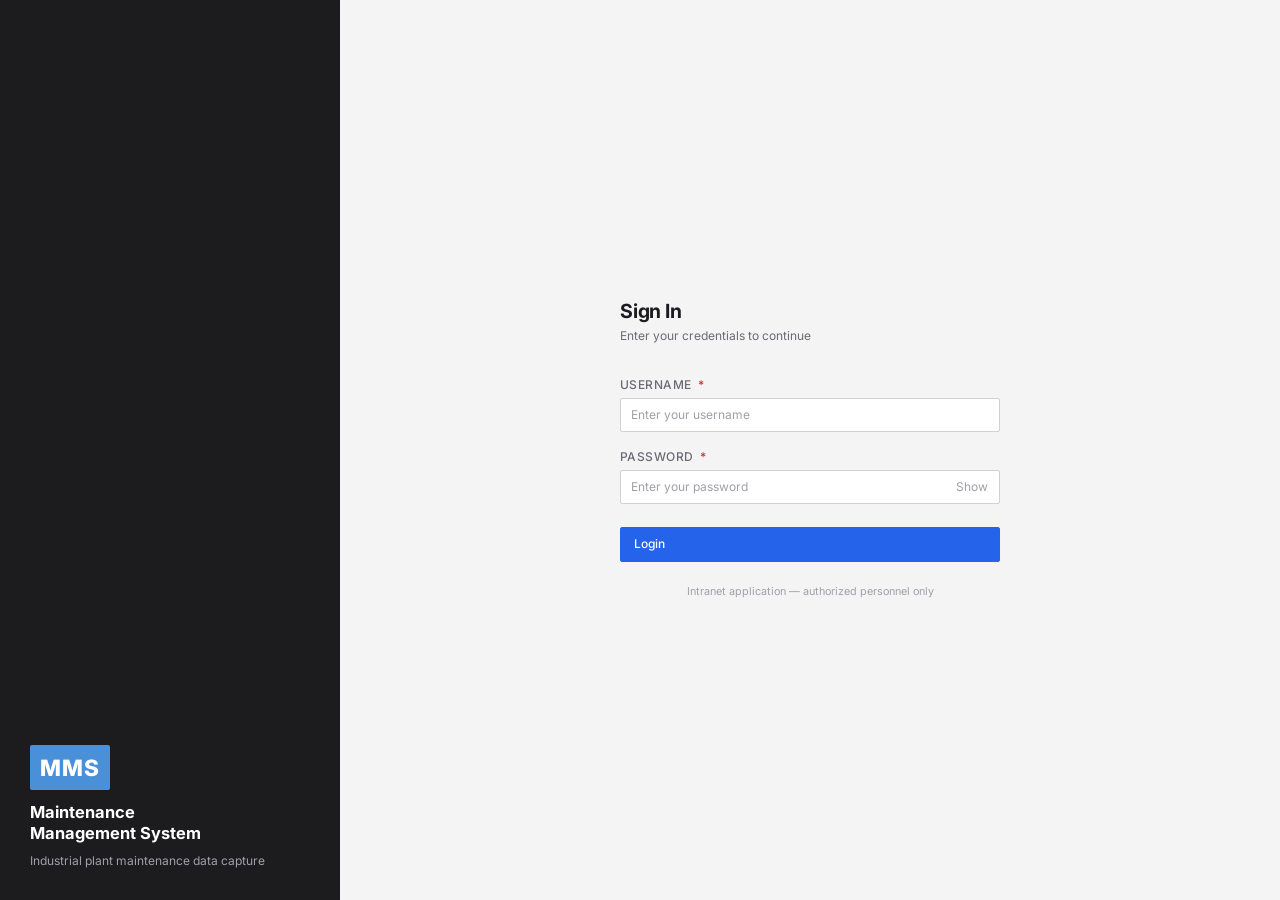
==== commit 86916964: "Frontend: Minor UI fixes" ====
--- a/frontend/index.html
+++ b/frontend/index.html
@@ -82,7 +82,7 @@
       </form>
 
       <p class="text-center mt-4 mb-0" style="font-size: var(--font-size-xs); color: var(--color-text-muted);">
-        Plant intranet application &mdash; authorized personnel only
+        Intranet application &mdash; authorized personnel only
       </p>
 
     </div>
